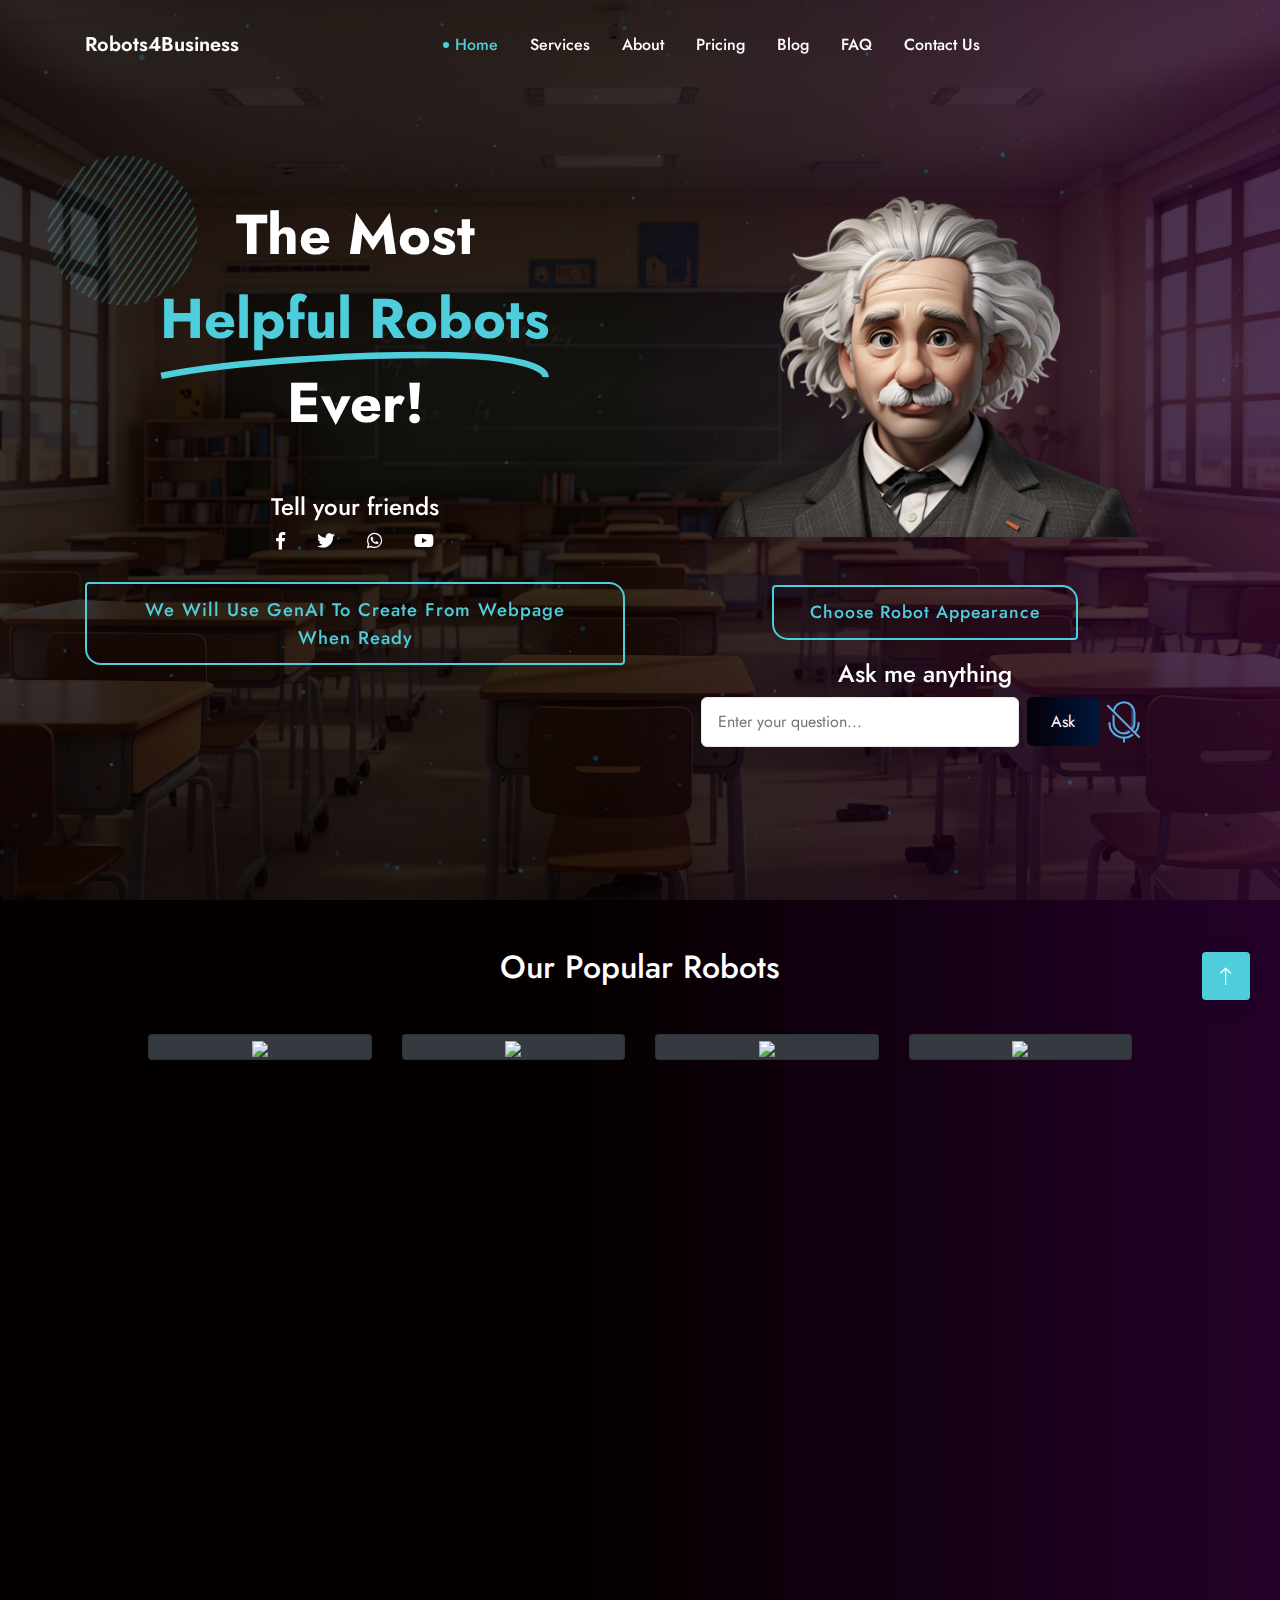
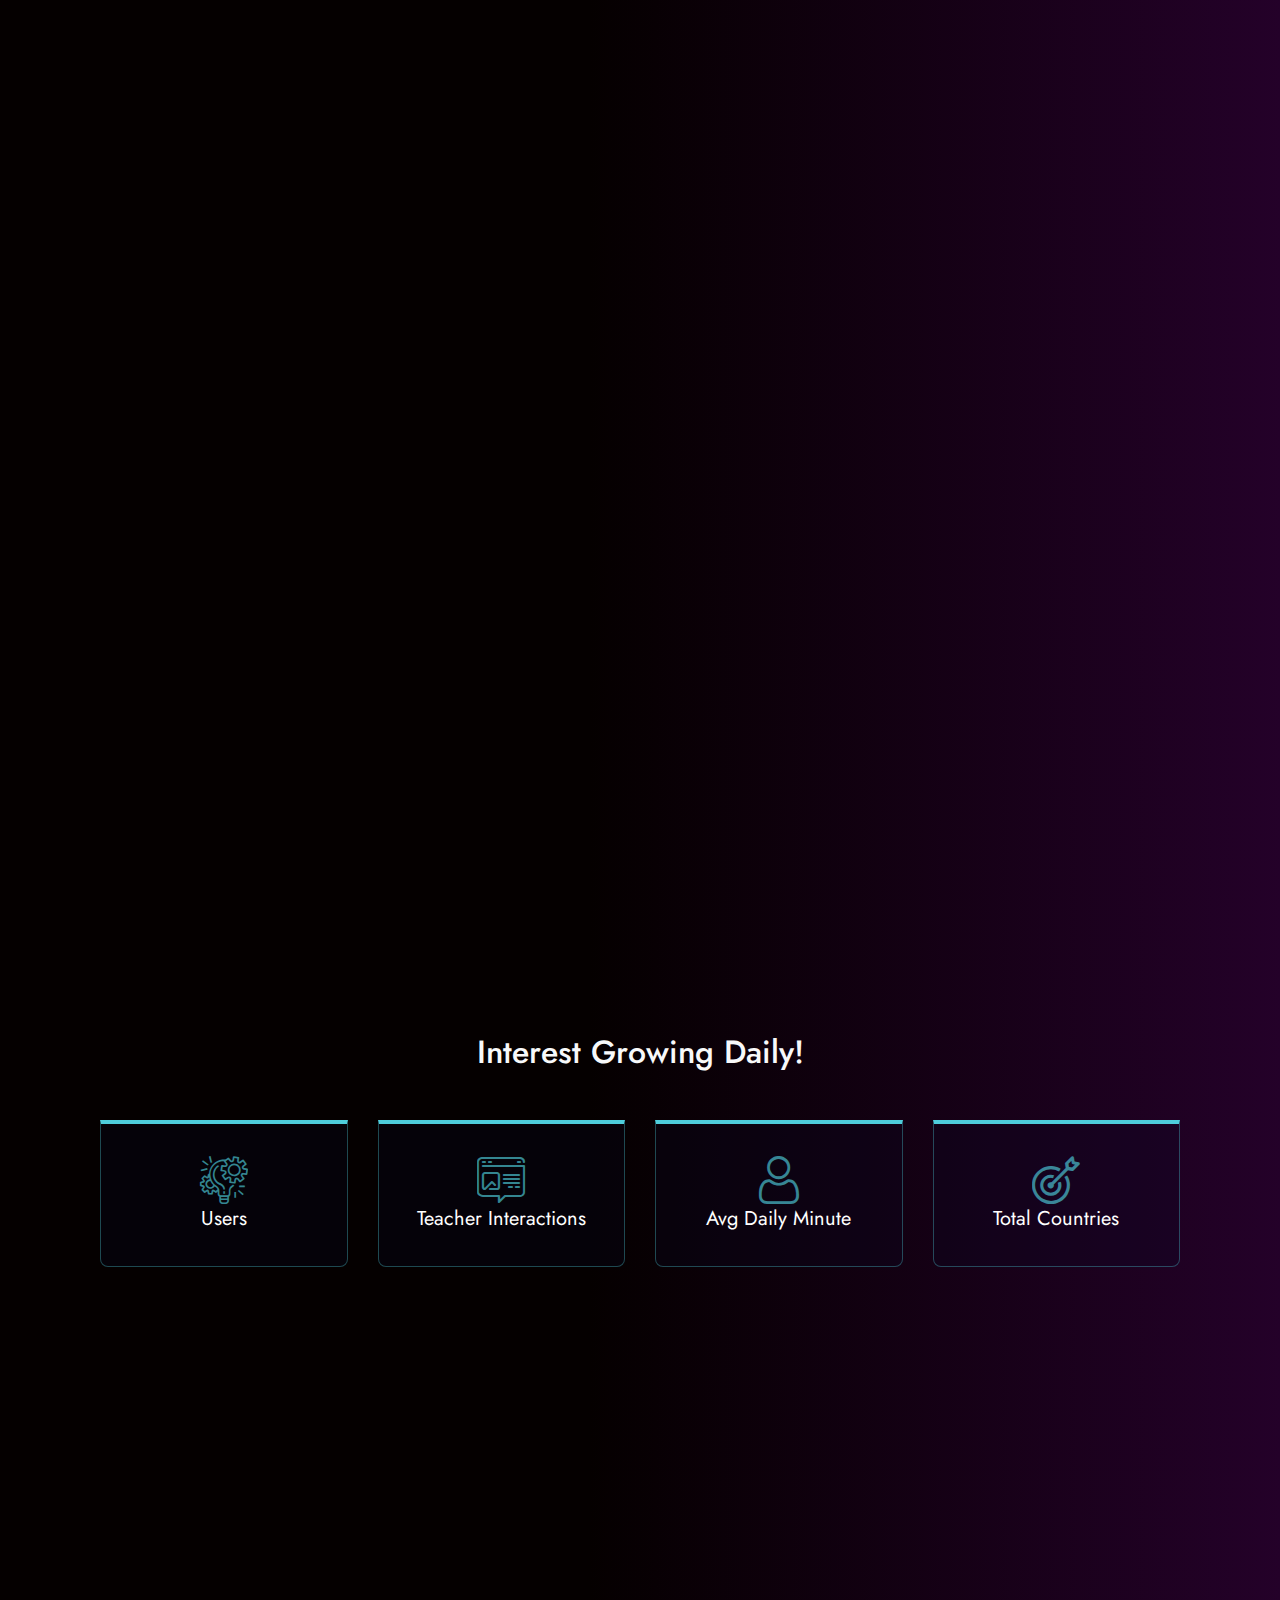
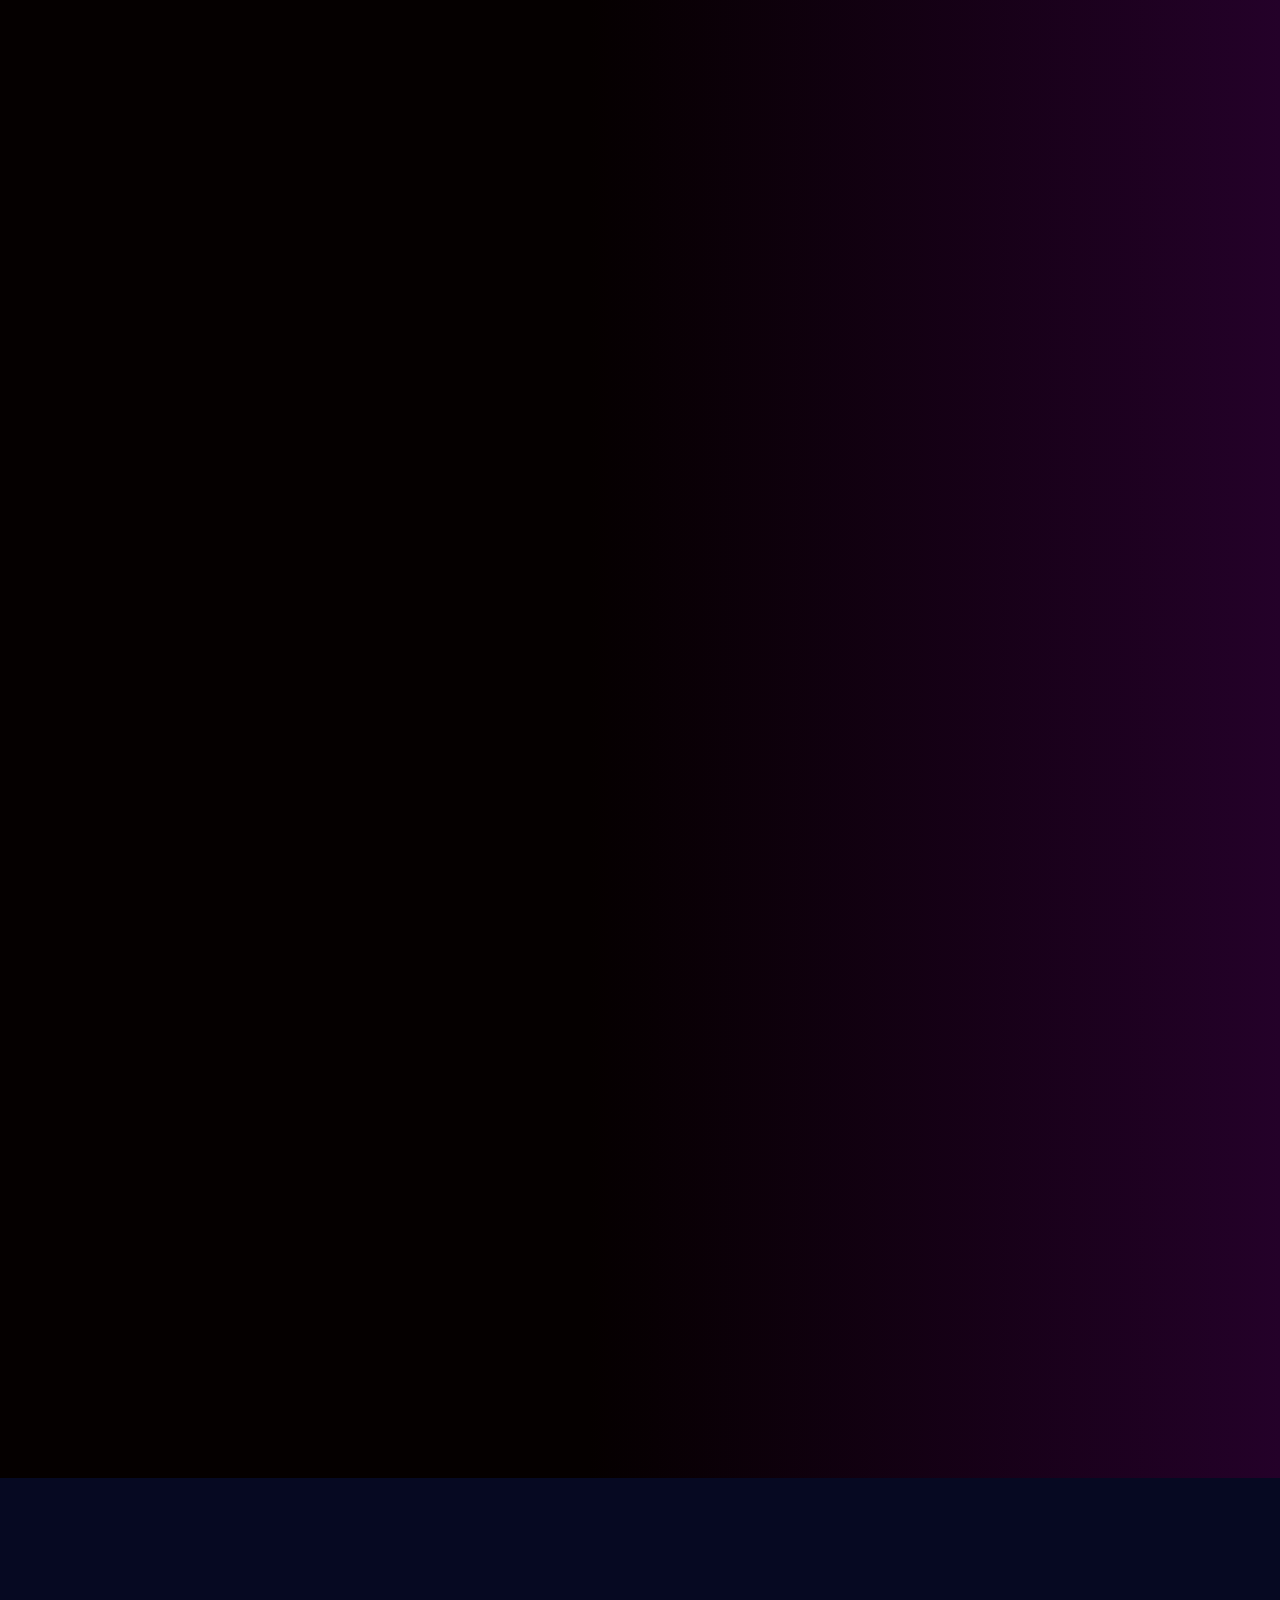
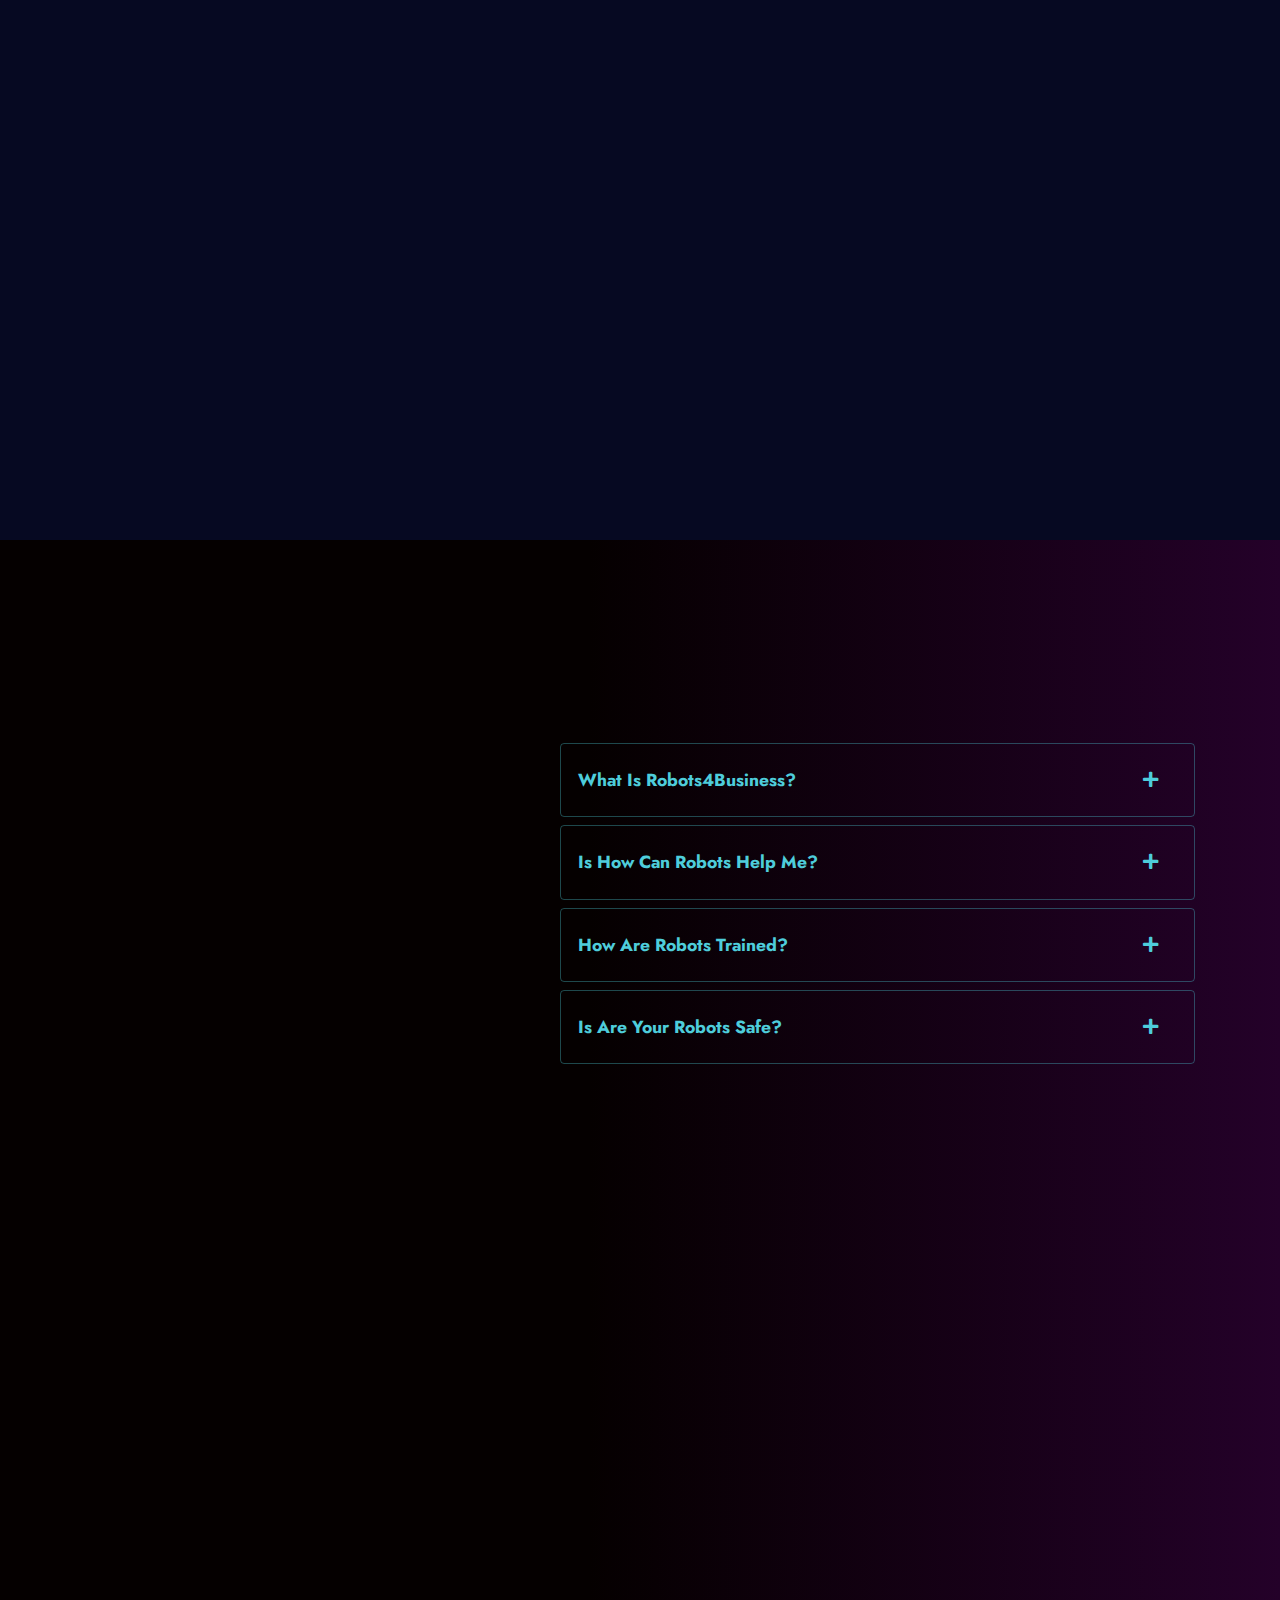
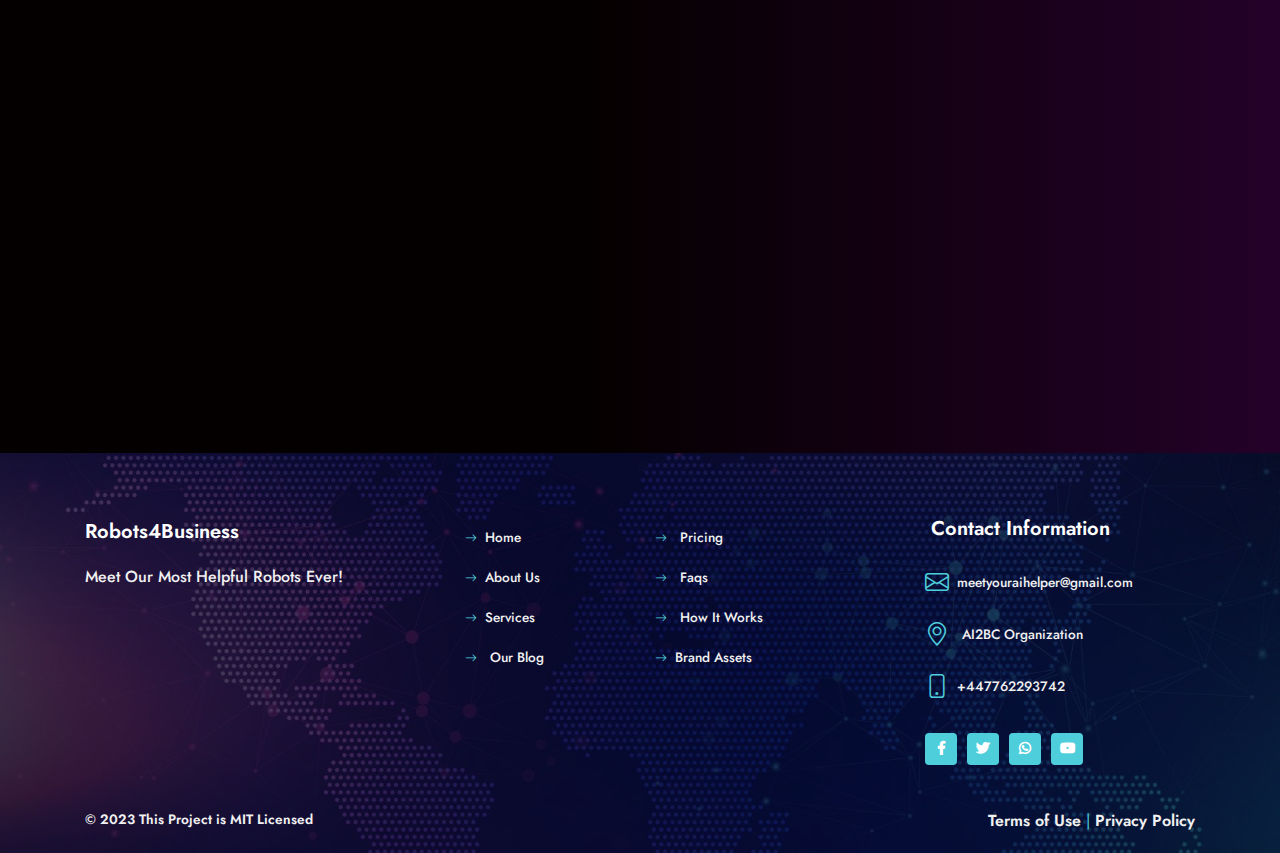
==== index.html @ a165e6a7 "init" ====
<!DOCTYPE html>
<html lang="en">
	
<head>
	<meta charset="UTF-8">
	<meta name="viewport" content="width=device-width, initial-scale=1.0">
	<title>Robots4Business</title>
	<meta name="description"
		content="Unlock the future of learning with AiProf. Elevate your educational experience and discover how AI is reshaping the way you learn and teach" />
	<meta name="keywords"
		content="Ai, free learning, Artificial Intelligence, education, Robots4Business, Meet Your AI, teaching, free lessons, math, history, sports">
	<meta http-equiv="X-UA-Compatible" content="ie=edge">

	<!-- for Facebook -->
	<meta property="og:title" content="Robots4Business" />
	<meta property="og:site_name" content="AIPROF" />
	<meta property="og:image" content="https://meetyourai.github.io/AIProf/assets/images/logo/logo.svg" />
	<meta property="og:url" content="https://meetyourai.github.io/AIProf/" />
	<meta property="og:description"
		content="Unlock the future of learning with AiProf. Elevate your educational experience and discover how AI is reshaping the way you learn and teach">


	<!-- for Twitter -->
	<meta name="twitter:card" content="summary" />
	<meta name="twitter:title" content="Robots4Business" />
	<meta name="twitter:description"
		content="Unlock the future of learning with AiProf. Elevate your educational experience and discover how AI is reshaping the way you learn and teach" />
	<meta name="twitter:image" content="https://meetyourai.github.io/AIProf/" />

	<meta http-equiv="Access-Control-Allow-Origin" content="*" />
	<!-- fav icon -->
	<link rel="icon" href="assets/images/fav-icon/logo.svg">

	<!-- bootstarp -->
	<link rel="stylesheet" href="css/vendors/bootstrap.min.css">
	<link rel="stylesheet" href="https://maxcdn.bootstrapcdn.com/bootstrap/4.5.2/css/bootstrap.min.css">


	<!-- animate.css file -->
	<link rel="stylesheet" href="css/vendors/animate.css">

	<!-- Swiper -->
	<link rel="stylesheet" href="css/vendors/swiper-bundle.min.css">

	<!-- flaticon -->
	<link rel="stylesheet" href="css/vendors/flaticon/flaticon.css">

	<!-- fontAwesome -->
	<link rel="stylesheet" href="css/vendors/all.min.css">

	<!-- bootstrap icons -->
	<link rel="stylesheet" href="css/vendors/bootstrap-icons-1.9.1/bootstrap-icons.css">

	<!-- Fancybox -->
	<link rel="stylesheet" href="css/vendors/jquery.fancybox.min.css">

	<!-- fonts site preconnect -->
	<link rel="preconnect" href="https://fonts.googleapis.com">

	<!-- fonts site preconnect -->
	<link rel="preconnect" href="https://fonts.gstatic.com" crossorigin>

	<!-- Font Family -->
	<link rel="stylesheet"
		href="https://fonts.googleapis.com/css2?family=Jost:wght@400;500;600;700;800&amp;display=swap">

	<!-- main-LTR -->
	<link rel="stylesheet" href="css/main-LTR.css">

	<!-- new-stylesheet -->
	<link rel="stylesheet" href="css/home.css">

	<!-- Microsoft ga alternative -->
	<script type="text/javascript">
		(function (c, l, a, r, i, t, y) {
			c[a] = c[a] || function () { (c[a].q = c[a].q || []).push(arguments) };
			t = l.createElement(r); t.async = 1; t.src = "https://www.clarity.ms/tag/" + i;
			y = l.getElementsByTagName(r)[0]; y.parentNode.insertBefore(t, y);
		})(window, document, "clarity", "script", "is15henpdz");
	</script>
	<script src="https://kit.fontawesome.com/a076d05399.js" crossorigin="anonymous"></script>
</head>

<body class="dark-theme  landing-page-demo">
	<!--Start Page Header-->
	<header class=" header-basic" id="page-header">
		<div class="container">
			<!--Start navbar-->
			<nav class="menu-navbar" id="main-nav">
				<div class="header-logo"><a class="logo-link" href="#page-hero" style="font-size: 20px; font-weight:600;">Robots4Business</a></div>
				<!-- <img class="logo-img light-logo" loading="lazy"	src="assets/images/logo/logo.svg" alt="logo" /> -->
				<div class="links menu-wrapper ">
					<ul class="list-js links-list">
						<li class="nav-item menu-item has-sub-menu"><a class="nav-link menu-link   active"
								href="#page-hero">home</a></li>
						<li class="nav-item menu-item"><a class="nav-link menu-link  " href="#services">services </a>
						</li>
						<li class="nav-item menu-item"><a class="nav-link menu-link  " href="#about">about </a></li>
						<li class="nav-item menu-item"><a class="nav-link menu-link  " href="#pricing">pricing </a></li>
						<li class="nav-item menu-item"><a class="nav-link menu-link  "
								href="https://meetyourai.github.io/AIProf/blog/BlogIndex">Blog </a></li>
						<li class="nav-item menu-item"><a class="nav-link menu-link  " href="#faq">FAQ </a></li>
						<li class="nav-item menu-item"><a class="nav-link menu-link  " href="#contact-us">contact us
							</a></li>
					</ul>
				</div>
				<!-- for mobile navbar menu -->
				<div class="controls-box">
					<!--Menu Toggler button-->
					<div class="control  menu-toggler"><span></span><span></span><span></span></div>
				</div>
			</nav>
		</div>
		<!--End navbar-->
	</header>
	<!--End Page Header-->
	<!-- Start  Page hero-->
	<section class="page-hero  d-flex align-items-center" id="page-hero">
		<div class="overlay-photo-image-bg" data-bg-img="assets/images/sections-bg-images/classroomScenario.jpg"
			data-bg-opacity=".2"></div>
		<div class="particles-js  dots" id="particles-js"></div>
		<div class="container">
			<div class="row">
				<div class="col-12 col-lg-6 pt-5 mt-2">
					<!--Start of .hero-text-area-->
					<div id="title" class="hero-text-area mt-2">
						<div class="row">
							<div class="col-12 text-center">
								<h1 class="hero-title">The Most<br><span class="featured-text">Helpful Robots<svg xmlns="http://www.w3.org/2000/svg" viewBox="0 0 500 150"
											preserveAspectRatio="none">
											<path
												d="M7.7,145.6C109,125,299.9,116.2,401,121.3c42.1,2.2,87.6,11.8,87.3,25.7">
											</path>
										</svg> </span>
										Ever!
										<span class="design-element rounded-shape stripes"></span>
								</h1>

								<div class="hero-social-icons mb-3 mt-2">
									<div class="sc-wrapper dir-row sc-flat text-center">
										<h4>Tell your friends</h4>
										<ul class="sc-list">
											<li class="sc-item " title="Facebook">
												<a class="sc-link" id="facebookShareLink" href="#0"
													title="social media icon">
													<i class="fab fa-facebook-f sc-icon"></i>
												</a>
											</li>
											<li class="sc-item " title="twitter">
												<a class="sc-link" id="twitterShareLink" href="#0"
													title="social media icon">
													<i class="fab fa-twitter sc-icon"></i>
												</a>
											</li>
											<li class="sc-item " title="Whatsapp">
												<a class="sc-link" id="whatsappShareLink" href="#0"
													title="social media icon">
													<i class="fab fa-whatsapp sc-icon"></i>
												</a>
											</li>
											<li class="sc-item " title="youtube">
												<a class="sc-link"
													href="https://www.youtube.com/channel/UC0eO8rFeVcQMY_RDUjzu1Gw/featured"
													title="youtube channel" target="_blank">
													<i class="fab fa-youtube sc-icon"></i>
												</a>
											</li>

										</ul>
									</div>
								</div>
                                <div class="cta-links-area d-flex justify-content-center">
                                    <a id="toggleButton1" class="btn-outline cta-link cta-link-primary" href="https://youtu.be/iBKDmGIe3ZA" target="_blank" alt="demo video about how chatbot works">
                                        we will use genAI to create from webpage when ready
                                    </a>
                                </div>
							</div>
						</div>
					</div>
				</div>
				<!--start of image-area -->
				<div class="col-12 mx-md-auto col-lg-6 text-center mt-5">
					<div class="hero-image-area mb-5 mb-lg-0">
						<div class="hero-img-wraper">
							<img class="img-fluid" style="border-radius: 18px;" src="assets/images/hero/3D_Animation_Style_Einstein_front.png"
								alt="" draggable="false" id="generatedImage">
						</div>
					</div>
					<!--Start of Image Generation-->
					<div class="container mt-5">
						<div class="text-center">
							<button onclick="toggleInput()" type="submit" class="btn-outline cta-link cta-link-primary" id="chooseTeacherBtn">Choose Robot Appearance</button>
						</div>
						<form id="imageForm">
						<div class="mt-3 text-center" id="input-container" style="display: none;">
							<div class="input-group">
								<div class="input-group-prepend">
									<span class="input-group-text">👩‍🏫</span>
								</div>
								<input type="text" class="form-control mx-2" id="inputText" placeholder="Tell Your Colleagues" style="height:55px;">
								<div class="input-group-append">
									<button id="image-submit" type="submit" class="cta-btn btn-solid" onclick="changeTeacher()">Submit</button>
								</div>
							</div>
						</div>
						</form>
						<div class="mt-3 text-center">
							<img id="avatar" src="placeholder_avatar.png" alt="Teacher Avatar" style="display: none;">
						</div>
					</div>
					<!--End of Image Generation-->

					<div id="ask-social">
						<div class="col-sm-8 mx-auto">
							<h4 class="mx-auto" style="width:max-content">
								Ask me anything
							</h4>
						</div>

						<div class="askContainer">
							<div class="askflex-container">
								<input type="text" id="question" placeholder="Enter your question..."
									aria-label="chatbot" />
								<button id="ask">
									Ask
								</button>
								<div id="mic-container">
									<img id="mic" src="assets/images/mic/mic.svg" alt="">
									<img id="muteMic" src="assets/images/mic/muteMic.svg" alt="">
								</div>
							</div>
							<div id="loading-image"></div>
							<div id="response"> </div>
							<div class="speech-control">
								<div id="speaker-container">
								</div>

								<select style="display: none;"></select>
							</div>
						</div>
					</div>
				</div>
			</div>
		</div>
	</section>
	<!--End of .hero-text-area-->
	<!-- End  Page hero-->

	<!-- Start Sponsors Section -->
	<div class="container my-5">
		<h2 class="text-center mb-5">Our Popular Robots</h2>
		<div class="row flex-wrap mx-5">
			<div class="col-md-3 justify-content-center">
				<div class="card mb-3 bg-dark">
					<div class="client-logo d-flex justify-content-center">
						<a target="_blank" href="https://click.linksynergy.com/link?id=4PJxGXS%2fRSM&offerid=189673.26539781302948337&bids=189673.26539781302948337&bids=189673.26539781302948337&type=2&murl=http%3a%2f%2fwww.alibris.com%2fsearch%2fbooks%2fisbn%2f9781302948337&" ><IMG class="img-fluid logo" src="http://www0.alibris-static.com/isbn/9781302948337.gif"></a>
					</div>
				</div>
			</div>
			<div class="col-md-3">
				<div class="card mb-3 bg-dark">
					<div class="client-logo d-flex justify-content-center">
						<a target="_blank" href="https://click.linksynergy.com/link?id=4PJxGXS%2fRSM&offerid=189673.26539780843178425&bids=189673.26539780843178425&bids=189673.26539780843178425&type=2&murl=http%3a%2f%2fwww.alibris.com%2fsearch%2fbooks%2fisbn%2f9780843178425&" ><IMG class="img-fluid logo" src="http://www0.alibris-static.com/isbn/9780843178425.gif"></a>
					</div>
				</div>
			</div>
			<div class="col-md-3">
				<div class="card mb-3 bg-dark">
					<div class="client-logo d-flex justify-content-center">
						<a target="_blank" href="https://click.linksynergy.com/link?id=4PJxGXS%2fRSM&offerid=189673.26539780547401638&bids=189673.26539780547401638&bids=189673.26539780547401638&type=2&murl=http%3a%2f%2fwww.alibris.com%2fsearch%2fbooks%2fisbn%2f9780547401638&" ><IMG class="img-fluid logo" src="http://www0.alibris-static.com/isbn/9780547401638.gif"></a>
					</div>
				</div>
			</div>
			<div class="col-md-3">
				<div class="card mb-3 bg-dark">
					<div class="client-logo d-flex justify-content-center">
						<a target="_blank" href="https://click.linksynergy.com/link?id=4PJxGXS%2fRSM&offerid=189673.26539780763688264&bids=189673.26539780763688264&bids=189673.26539780763688264&type=2&murl=http%3a%2f%2fwww.alibris.com%2fsearch%2fbooks%2fisbn%2f9780763688264&" ><IMG class="img-fluid logo" src="http://www0.alibris-static.com/isbn/9780763688264.gif"></a>
					</div>
				</div>
			</div>
		</div>
	</div>

	<!-- Start  services Section-->
	<section class="services services-boxed mega-section  text-center" id="services">
		<div class="container">
			<div class="sec-heading">
				<div class="content-area">
					<h2 class="title wow fadeInUp" data-wow-delay=".2s">Our Services</h2>
					<p class="subtitle wow fadeInUp " data-wow-delay=".4s">

					</p>
				</div>
                <div class="cta-links-area wow fadeInUp " data-wow-delay=".4s justify-content-center">
                    <a id="toggleButton2" class="btn-outline cta-link cta-link-primary" href="https://www.youtube.com/watch?v=VbZe2mliU5w" target="_blank" alt="what is Robots4Business video">
                        Demo Video <i class="bi bi-arrow-right icon "></i>
					</a>
                </div>
			</div>
			<div class="row gx-4 gy-4 services-row ">
				<div class="col-12 col-md-6  col-lg-4 mx-auto ">
					<!--Start First service box-->
					<div class="box service-box  wow fadeInUp reveal-start" data-wow-offset="0" data-wow-delay=".1s">
						<div class="service-icon"><i class="flaticon-calendar font-icon"></i></div><span
							class="service-num hollow-text">1 </span>
						<div class="service-content">
							<h3 class="service-title">All Industries</h3>
						</div>
					</div>
					<!-- End First service box   -->
				</div>
				<div class="col-12 col-md-6  col-lg-4 mx-auto ">
					<!--Start Second service box-->
					<div class="box service-box  wow fadeInUp reveal-start" data-wow-offset="0" data-wow-delay=".2s">
						<div class="service-icon"><i class="flaticon-book font-icon"></i></div><span
							class="service-num hollow-text">2 </span>
						<div class="service-content">
							<h3 class="service-title">Widest Range</h3>
						</div>
					</div>
					<!-- End Second service box-->
				</div>
				<div class="col-12 col-md-6  col-lg-4 mx-auto">
					<!--Start Third service box-->
					<div class="box service-box  wow fadeInUp reveal-start" data-wow-offset="0" data-wow-delay=".3s">
						<div class="service-icon"><i class="flaticon-nanotechnology font-icon"></i></div><span
							class="service-num hollow-text">3 </span>
						<div class="service-content">
							<h3 class="service-title">Latest Training</h3>
						</div>
					</div>
					<!-- End Third service box-->
				</div>
				<div class="col-12 col-md-6 col-lg-4 mx-auto">
					<!--Start fourth service box-->
					<div class="box service-box  wow fadeInUp reveal-start" data-wow-offset="0" data-wow-delay=".4s">
						<div class="service-icon"><i class="flaticon-clipboard font-icon"></i></div><span
							class="service-num hollow-text">4 </span>
						<div class="service-content">
							<h3 class="service-title">Install Plans</h3>
						</div>
					</div>
					<!-- End fourth service box   -->
				</div>
				<div class="col-12 col-md-6  col-lg-4 mx-auto  ">
					<!--Start 5th service box-->
					<div class="box service-box  wow fadeInUp reveal-start" data-wow-offset="0" data-wow-delay=".5s">
						<div class="service-icon"><i class="flaticon-medal font-icon"></i></div><span
							class="service-num hollow-text">5 </span>
						<div class="service-content">
							<h3 class="service-title">Leasing Plans</h3>
						</div>
					</div>
					<!-- End 5th service box-->
				</div>
				<div class="col-12 col-md-6  col-lg-4 mx-auto  ">
					<!--Start 6th service box-->
					<div class="box service-box  wow fadeInUp  reveal-start" data-wow-offset="0" data-wow-delay=".6s">
						<div class="service-icon"><i class="flaticon-growth font-icon"></i></div><span
							class="service-num hollow-text">6 </span>
						<div class="service-content">
							<h3 class="service-title">B2B and B2C</h3>
						</div>
					</div>
					<!-- End 6th service box-->
				</div>
			</div>
		</div>
	</section>
	<!-- End  services Section-->

	<!-- Start  about Section-->
	<section class="about mega-section" id="about">
		<div class="container">
			<!-- Start first about div-->
			<div class="content-block">
				<div class="row">
					<div class="col-12 col-lg-6 d-flex align-items-center order-1 order-lg-0 about-col pad-end  wow fadeInUp"
						data-wow-delay="0.6s">
						<div class="text-area">
							<div class="sec-heading light-title mb-5">
								<div class="content-area">
									<h2 class="title wow fadeInUp text-center" data-wow-delay=".4s"> <span class='featured-text'>
											About Robots4Business<svg xmlns="http://www.w3.org/2000/svg" viewBox="0 0 500 150"
												preserveAspectRatio="none">
												<path
													d="M7.7,145.6C109,125,299.9,116.2,401,121.3c42.1,2.2,87.6,11.8,87.3,25.7">
												</path>
											</svg></span></h2>
								</div>
							</div>
							<!-- <p class="about-text">
								 		
							</p> -->
							<div class="info-items-list">
								<div class="row" id="featuresAbout">
									<div class="col-9 col-xl-6">
										<div class="info-item"><i class="fas fa-universal-access info-icon"></i>
											<div class="info-content text-center">
												<h5 class="info-title">End to End Service</h5>
											</div>
										</div>
									</div>
									<div class="col-9 col-xl-6">
										<div class="info-item"><i class="fas fa-user-graduate info-icon"></i>
											<div class="info-content text-center">
												<h5 class="info-title">Expert Robot Trainers</h5>
											</div>
										</div>
									</div>
									<div class="col-9 col-xl-6">
										<div class="info-item"><i class="far fa-lightbulb info-icon"></i>
											<div class="info-content text-center">
												<h5 class="info-title">Most Helpful Robots Ever</h5>
											</div>
										</div>
									</div>
									<div class="col-9 col-xl-6">
										<div class="info-item"><i class="fas fa-users info-icon"></i>
											<div class="info-content text-center">
												<h5 class="info-title">Partners With The Best</h5>

											</div>
										</div>
									</div>
								</div>
							</div>
							<div class="cta-area"><a class=" btn-solid reveal-start" href="#contact-us">Get in touch</a>
							</div>
						</div>
					</div>
					<div class="col-12 col-lg-6 d-flex align-items-center order-0 order-lg-1 about-col  wow fadeInUp"
						data-wow-delay="0.2s">
						<div class="img-area  ">
							<div class="image"><img class="about-img img-fluid " loading="lazy"
									src="assets/images/about/Aboutus.png" style="border-radius: 8px;"
									alt="Our vision"></div>

						</div>
					</div>
				</div>
			</div>
			<!--End first about div-->
			<!-- Start of section about user growth analytics with iframe -->
    <!-- Start  stats Section-->
    <section class="stats js-stats-counter bg-transparent mega-section">
		<h2 class="text-center text-light mb-5">Interest Growing Daily!</h2>
		<div class="container">
		  <div class="stats-inner">
			<div class="row ">
			  <!--Info One-->
			  <div class="col-12 col-md-6 col-lg-3 stat-box ">
				<div class="stat-box-inner"><i class="flaticon-project-management stat-icon"></i>
				  <p class="stat-num">
					<span class="counter" data-from="5" data-to="503" data-speed="3000" data-refresh-interval="50"></span></p>
					<span class="stat-desc">Users</span>
				</div>
			  </div>
			  <!--Info Two-->
			  <div class="col-12 col-md-6 col-lg-3 stat-box ">
				<div class="stat-box-inner"><i class="flaticon-content-management stat-icon"></i>
				  	<p class="stat-num "><span class="counter" data-from="0" data-to="227" data-speed="3000" data-refresh-interval="50"></span></p>
					<span class="stat-desc">Teacher Interactions</span>
				</div>
			  </div>
			  <!-- Avg Daily Time Spent-->
			  <div class="col-12 col-md-6 col-lg-3 stat-box ">
				<div class="stat-box-inner"><i class="flaticon-user stat-icon"></i>
				  	<p class="stat-num "><span class="counter" data-from="0" data-to="6" data-speed="3000" data-refresh-interval="50"></span></p>
					<span class="stat-desc">Avg Daily Minute</span>
				</div>
			  </div>
			  <!--Info Four-->
			  <div class="col-12 col-md-6 col-lg-3 stat-box ">
				<div class="stat-box-inner"><i class="flaticon-aim stat-icon"></i>
				  <p class="stat-num "><span class="counter" data-from="0" data-to="75" data-speed="3000" data-refresh-interval="50"></span></p>
				  <span class="stat-desc">Total Countries</span>
				</div>
			  </div>
			</div>
		  </div>
		</div>
	  </section>
	  <!-- End  stats Section-->

			<!-- <div class="content-block">
				<div class="row">
					<canvas id="trafficChart">

					</canvas>
				</div>
			</div> -->


			<!-- Start WHY choose us div-->
			<div class="content-block mt-5" id="why">
				<div class="row">
					<div class="col-12 col-lg-6 d-flex align-items-center about-col  wow fadeInUp"
						data-wow-delay="0.2s">
						<div class="img-area">
							<div class="image"><img class="about-img img-fluid " loading="lazy"
									src="assets/images/about/Whystudentchoose.png" style="border-radius: 8px;"
									alt="about"></div>
						</div>
					</div>
					<div class="col-12 col-lg-6 d-flex align-items-center about-col pad-start  wow fadeInUp "
						data-wow-delay="0.6s">
						<div class="text-area ">
							<div class="sec-heading  light-title ">
								<div class="content-area">
									<h2 class=" title wow fadeInUp" data-wow-delay=".4s">
										How <span class='hollow-text'> To</span> Use <span
											class='featured-text'>Robots4Business
											<svg xmlns="http://www.w3.org/2000/svg" viewBox="0 0 500 150"
												preserveAspectRatio="none">
												<path
													d="M7.7,145.6C109,125,299.9,116.2,401,121.3c42.1,2.2,87.6,11.8,87.3,25.7">
												</path>
											</svg>
										</span>
									</h2>
								</div>
							</div>
							<div class="info-items-list">
								<div class="row">
									<div class="col-12 ">
										<div class="info-item"><span class="info-number ">01.</span>
											<div class="info-content">
												<h5 class="info-title">Ask Any Question?</h5>
											</div>
										</div>
									</div>
									<div class="col-12 ">
										<div class="info-item"><span class="info-number ">02.</span>
											<div class="info-content">
												<h5 class="info-title">Choose Suitable Robot</h5>
											</div>
										</div>
									</div>
									<div class="col-12 ">
										<div class="info-item"><span class="info-number ">03.</span>
											<div class="info-content">
												<h5 class="info-title">Book Demo Meet</h5>
											</div>
										</div>
									</div>
									<div class="col-12 ">
										<div class="info-item"><span class="info-number ">04.</span>
											<div class="info-content">
												<h5 class="info-title">Fall In Love With Your Helpful Robot!</h5>
											</div>
								</div>
							</div>
                            <div class="cta-links-area d-flex justify-content-center">
                                <a id="toggleButton3" class=" btn-outline cta-link cta-link-primary" href="https://www.youtube.com/watch?v=ZRTOWPQkT8g" 
									target="_blank" alt="video about Robots4Business pricing information">
                                    Demo Video <i class="bi bi-arrow-right icon "></i>
								</a>
                            </div>
			        </div>
					</div>
				</div>
			</div>
			<!--End first about div-->

		</div>
	</section>
	<!-- End  about Section-->


	<!-- Start  pricing Section-->
	<section class="pricing mega-section  " id="pricing">
		<div class="container">
			<div class="sec-heading  ">
				<div class="content-area">
					<h2 class=" title wow fadeInUp text-center" data-wow-delay=".2s"><span class='hollow-text'>affordable</span>
						pricing plans</h2>
				</div>
				<div class=" cta-area   wow fadeInUp" data-wow-delay=".6s"><a class="cta-btn btn-solid    "
						href="#contact-us">Get in touch<i class="bi bi-arrow-right icon "></i></a></div>
			</div>
			<div class="row">
				<!--First Plan-->
				<div class="col-12  col-md-6 col-xl-3  mx-auto price-plan ">
					<div class="plan featured   wow fadeInUp  " data-wow-delay=".1s ">
						<div class="plan-head"><i class="flaticon-nft-1 plan-icon"></i>
							<h4 class="plane-name">Free Plan</h4>
							<div class="plan-price" style="height: 90px;">
								<h3 class="price">Forever</h3>
							</div>
						</div>

						<div class="plan-details" style="margin-top: 30px;">
							<ul class="plan-list">
								<li class="plan-feat">
									<span class="feat-text">Digital Robots Help You With Any Query</span>
								</li>
							</ul>
						</div>
						<div class="plan-cta" style="margin-top: 60px;"><a class="cta-btn btn-outline " href="#ask-social">Try Now</a></div>
					</div>
				</div>
				<!--Second-plan-->
				<div class="col-12  col-md-6 col-xl-3  mx-auto price-plan ">
					<div class="plan    wow fadeInUp  " data-wow-delay=".3s ">
						<div class="plan-head"><i class="flaticon-virtual-reality plan-icon"></i>
							<h4 class="plane-name">Shared Robot</h4>
							<div class="plan-price" style="height: 90px;">
								<h3 class="price">99<sup class="currency-symbol">$</sup></h3><span
									class="per">Monthly</span>
							</div>
						</div>

						<div class="plan-details">
							<ul class="plan-list">
								<li class="plan-feat">
									<span class="feat-text">Lease Plan.</span>
								</li>
								<li class="plan-feat">
									<span class="feat-text">Install & Basic Training</span>
								</li>
								<li class="plan-feat">
									<span class="feat-text">Tech Support</span>
								</li>
							</ul>
						</div>
						<div class="container">
							<button id="paypal-button" type="button">
								<span id="paypal-button-title">
									 Buy 
								</span>
								<span id="paypal-logo">
									<i id="firstPartLogo">Pay</i><i id="secondPartLogo">Pal</i>
								</span>
							</button>
						</div>
					</div>
				</div>
				<!--Third-plan-->
				<div class="col-12  col-md-6 col-xl-3  mx-auto price-plan ">
					<div class="plan  wow fadeInUp  " data-wow-delay=".5s ">
						<div class="plan-head"><i class="flaticon-box plan-icon"></i>
							<h4 class="plane-name">My Robot</h4>

							<div class="plan-price" style="height: 90px;">
							<h3 class="price">499<sup class="currency-symbol">$</sup></h3><span
									class="per">Monthly</span>
							</div>
						</div>
								<div class="plan-details">
									<ul class="plan-list">
										<li class="plan-feat">
											<span class="feat-text">Lease Plan.</span>
										</li>
										<li class="plan-feat">
											<span class="feat-text">Install & Basic Training</span>
										</li>
										<li class="plan-feat">
											<span class="feat-text">Tech Support</span>
										</li>
									</ul>
								</div>

								<div class="container">
							<button id="paypal-button" type="button">
								<span id="paypal-button-title">
									 Buy 
								</span>
								<span id="paypal-logo">
									<i id="firstPartLogo">Pay</i><i id="secondPartLogo">Pal</i>
								</span>
							</button>
						</div>
					</div>
				</div>
	</section>
	<!-- End  pricing Section-->

	<!-- Start  testimonials Section-->
	<section class="testimonials testimonials-1-col   has-dark-bg  mega-section " id="testimonials">
		<div class="overlay-photo-image-bg parallax " data-bg-img="assets/images/sections-bg-images/1.jpg"
			data-bg-opacity=".25"> </div>
		<div class="container">
			<div class="sec-heading  centered ">
				<div class="content-area"><span class=" pre-title       wow fadeInUp "
						data-wow-delay=".2s">testimonials</span>
					<h2 class=" title    wow fadeInUp" data-wow-delay=".4s">Users <span
							class='hollow-text'>testimonials</span></h2>
				</div>
			</div>
			<div class="row d-flex align-items-center">
				<div class="col-12 col-md-10  mx-auto">
					<div class="swiper-container  wow fadeInUp  " data-wow-delay="0.2s">
						<div class="swiper-wrapper">
							<!--First Slide-->
							<div class="swiper-slide">
								<div class="testimonial-card d-flex align-items-center justify-content-center">
									<div class="testimonial-content">
										<div class="customer-img "><img class="img-fluid " loading="lazy"
												src="assets/images/testimonials/Testimonial 1.png"
												alt="First Slide "></div>
										<div class="cta-links-area d-flex justify-content-center">
                           <div id="toggleButton4"> <a class=" btn-outline cta-link cta-link-primary" href="https://www.youtube.com/watch?v=qiHlZPDVPbQ" 
							    target="_blank" alt="video about the benefits of AI in education">
                                Demo Video 
							</a>
                        </div>

										</div>
										<div class="customer-info ">
											<div class="customer-details">
												<p class="customer-name">Micheal Arif</p>
												<p class="customer-role">Student</p>
											</div>
										</div>
									</div>
								</div>
							</div>
							<!--Second Slide-->
							<div class="swiper-slide">
								<div class="testimonial-card d-flex align-items-center justify-content-center">
									<div class="testimonial-content">
										<div class="customer-img "><img class="img-fluid " loading="lazy"
												src="assets/images/testimonials/Testimonial2new.png"
												alt="First Slide "></div>
										<div class="cta-links-area d-flex justify-content-center">
                           <div id="toggleButton4"> <a class=" btn-outline cta-link cta-link-primary" href="https://www.youtube.com/watch?v=6xKQ2Yx2MTg" 
							    target="_blank" alt="video about the benefits of AI in education">
                                Demo Video 
							</a>
                        </div>
										</div>
										<div class="customer-info ">
											<div class="customer-details">
												<p class="customer-name">Henry Lawson</p>
												<p class="customer-role">Teacher</p>
											</div>
										</div>
									</div>
								</div>
							</div>
							<!--third Slide-->
							<div class="swiper-slide">
								<div class="testimonial-card d-flex align-items-center justify-content-center">
									<div class="testimonial-content">
										<div class="customer-img "><img class="img-fluid " loading="lazy"
												src="assets/images/testimonials/Testimonial 3.png"
												alt="First Slide "></div>
										<div class="cta-links-area d-flex justify-content-center">
                           <div id="toggleButton4"> <a class=" btn-outline cta-link cta-link-primary" href="https://www.youtube.com/shorts/bBKBxK3YSWA" 
							    target="_blank" alt="video about the benefits of AI in education">
                                Demo Video 
							</a>
                        </div>
										</div>
										<div class="customer-info ">
											<div class="customer-details">
												<p class="customer-name">Janet</p>
												<p class="customer-role">Student</p>
											</div>
										</div>
									</div>
								</div>
							</div>
						</div>
						<!--navigation buttons-->
						<div class="swiper-button-prev">
							<div class="left-arrow"><i class="bi bi-chevron-left icon "></i>
							</div>
						</div>
						<div class="swiper-button-next">
							<div class="right-arrow"><i class="bi bi-chevron-right icon "></i>
							</div>
						</div>
					</div>
				</div>
			</div>
		</div>
	</section>
	<!-- End  testimonials Section-->
	<!-- Start  faq Section-->
	<section class="faq mega-section" id="faq">
		<div class="shape-top-left"></div>
		<div class="shape-bottom-right"></div>
		<div class="pattern-top-end-dir"></div>
		<div class="pattern-bottom-start-dir"></div>
		<div class="container">
			<div class="row">
				<div class="col-12 col-lg-5 align-self-center">
					<div class="faq-img start-dir-img-frame wow fadeIn" data-wow-delay="0.2s"><img class="img-fluid "
							loading="lazy" src="assets/images/faq/faqpromptnew.png" style="border-radius: 8px;" alt=""></div>
				</div>
				<div class="col-12 col-lg-7 ">
					<div class="sec-heading">
						<div class="content-area">
							<h2 class="title wow fadeInUp text-center" data-wow-delay=".2s"><span class='hollow-text'>Your 
								</span> Questions </h2>
						</div>
					</div>
					<!--Start Accordion List For FAQ-->
					<div class="faq-accordion " id="accordion">
						<div class="card mb-2">
							<div class="card-header " id="heading-1">
								<h5 class="mb-0 faq-title">
									<button class="btn btn-link  faq-btn  collapsed" data-bs-toggle="collapse"
										data-bs-target="#collapse-1" aria-expanded="true"
										aria-controls="collapse-1">What Is Robots4Business?</button>
								</h5>
							</div>
							<div class="collapse " id="collapse-1" aria-labelledby="collapse-1"
								data-bs-parent="#accordion">
								<div class="card-body">
									<p class="faq-answer">We are a business focused on providing and training the most helpful robots ever. We do this via
										latest best practice training techniques combined our partnerships with the very best robot manufacturers & distributors.
									</p>
								</div>
							</div>
						</div>
						<div class="card mb-2">
							<div class="card-header " id="heading-2">
								<h5 class="mb-0 faq-title">
									<button class="btn btn-link  faq-btn  collapsed " data-bs-toggle="collapse"
										data-bs-target="#collapse-2" aria-expanded="true" aria-controls="collapse-2">Is
										How Can Robots Help Me?</button>
								</h5>
							</div>
							<div class="collapse " id="collapse-2" aria-labelledby="collapse-2"
								data-bs-parent="#accordion">
								<div class="card-body">
									<p class="faq-answer">
										In future most businesses will have as many robots as staff helping them deliver well their customers' needs.
										Currently robots are successfully used in restaurants, hotels, factories, warehouses, care homes, schools, hospitals and more.
										The new generations of robots are able to do even more tasks and speak to you like a normal person (in multiple languages!).
									</p>
								</div>
							</div>
						</div>
						<div class="card mb-2">
							<div class="card-header " id="heading-3">
								<h5 class="mb-0 faq-title">
									<button class="btn btn-link  faq-btn  collapsed " data-bs-toggle="collapse"
										data-bs-target="#collapse-3" aria-expanded="true" aria-controls="collapse-3">
										How Are Robots Trained?</button>
								</h5>
							</div>
							<div class="collapse " id="collapse-3" aria-labelledby="collapse-3"
								data-bs-parent="#accordion">
								<div class="card-body">
									<p class="faq-answer">
										We used latest best practice to ensure robots are basically trained as safely, quickly and effectively. On top of that
										you can add specific training modules needed for your business and customers.
									</p>
								</div>
							</div>
						</div>
						<div class="card mb-2">
							<div class="card-header " id="heading-4">
								<h5 class="mb-0 faq-title">
									<button class="btn btn-link  faq-btn  collapsed " data-bs-toggle="collapse"
										data-bs-target="#collapse-4" aria-expanded="true" aria-controls="collapse-4">Is
										Are Your Robots Safe?</button>
								</h5>
							</div>
							<div class="collapse " id="collapse-4" aria-labelledby="collapse-4"
								data-bs-parent="#accordion">
								<div class="card-body">
									<p class="faq-answer">Robots are just as safe as all the other low speed machines (and animals!) we interact with daily. Robots are trained to put
										safety 1st at all times.
							                    </p>
								</div>
							</div>
						</div>
						
					</div>
				</div>
			</div>
		</div>
	</section>
	<!-- End  faq Section-->

	<!-- Start Form Section-->
	<section class="contact-us pb-0" id="contact-us">
		<div class="container">
			<h2 class="text-center title wow fadeInUp" data-wow-delay=".2s"> <a href="#contact-us">Contact Us</a></h2>
			<section class="locations-section  mega-section d-flex justify-content-center">
				<div class=" contact-info-panel justify-content-center">
					<div class="info-section ">
						<div class="row">
							<div class="col-12">
								<div class="info-panel wow fadeInUp" data-wow-delay=".4s ">
									<h4 class="location-title">Talk to our Support Team:</h4>
									<div class="line-on-side"> </div>
									<div class="location-card  "><i class="flaticon-email icon"></i>
										<div class="card-content">
											<h6 class="content-title">email:</h6><a class="email link"
												href="mailto:meetyouraihelper@gmail.com">meetyouraihelper@gmail.com</a>
										</div>
									</div>
									<div class="location-card"><i class="flaticon-Social Icons"></i>
										<div class="card-content">
											<h6 class="content-title">Support:</h6><a class="sc-link"
												href="https://www.facebook.com/AIPROF2BC?mibextid=ZbWKwL"
												title="social media icon" target="_blank">
												<i class="fab fa-facebook-f sc-icon"></i>
											</a>
										</div> 
									</div>
									<div class="location-card"><i class="flaticon-Social Icons"></i>
										<div class="card-content">
											<h6 class="content-title">Media:</h6><a class="sc-link"
												href="https://twitter.com/ai_profedu"
												title="social media icon" target="_blank">
												<i class="fab fa-twitter sc-icon"></i>
											</a>
								</div>
							</div>
						        <div class="location-card"><i class="flaticon-Social Icons"></i>
										<div class="card-content">
											<h6 class="content-title">Demos:</h6><a class="sc-link"
								                                href="https://www.youtube.com/channel/UC0eO8rFeVcQMY_RDUjzu1Gw/featured"
												title="youtube channel" target="_blank">
												<i class="fab fa-youtube sc-icon"></i>
											</a>
						</div>
					</div>   
					<div class="location-card"><i class="flaticon-Social Icons"></i>
										<div class="card-content">
											<h6 class="content-title">Customers:</h6><a class="sc-link"
												href="https://wa.me/message/JNKBLQKB7HBCP1" 
												title="social media icon" target="_blank">
												<i class="fab fa-whatsapp sc-icon"></i>
											</a>
				             </div>
			               </div>        
			               <div class="location-card"><i class="flaticon-Social Icons"></i>
										<div class="card-content">
											<h6 class="content-title">Partners:</h6><a class="sc-link"
												href="https://www.linkedin.com/psettings/group/9509808" 
												title="social media icon" target="_blank">
												<i class="fab fa-linkedin sc-icon"></i>
											</a>
					
			                    </div>
		                        </div>                      
					<div class="location-card"><i class="flaticon-Social Icons"></i>
										<div class="card-content">
											<h6 class="content-title">Influencers:</h6><a class="sc-link"
												href="https://instagram.com/aiprof2023?igshid=MzNlNGNkZWQ4Mg==" 
												title="social media icon" target="_blank">
												<i class="fab fa-instagram sc-icon"></i>
											</a>
					      </div>
		                        </div> 
			</section>
		</div>
	</section>
	<!-- End  blog Section-->
	<!-- Start  page-footer Section-->
	<footer class="page-footer dark-color-footer" id="page-footer">

		<div class="overlay-photo-image-bg" data-bg-img="assets/images/sections-bg-images/footer-bg-1.jpg"
			data-bg-opacity=".25"></div>
		<div class="container">
			<div class="row footer-cols">
				<div class="col-12 col-md-8 col-lg-4  footer-col">
					<p style="font-size: 20px; font-weight:600;">Robots4Business</p>
					<div class="footer-col-content-wrapper">
						<p class="footer-text-about-us">
							Meet Our Most Helpful Robots Ever!
						</p>
					</div>
				</div>
				<div class="col-6 col-lg-2  footer-col mt-2 text-center">
					<div class="footer-col-content-wrapper">
						<ul class="footer-menu ">
							<li class="footer-menu-item"><i class="bi bi-arrow-right icon "></i><a
									class="footer-menu-link" href="#page-hero" alt="Starting page">Home</a>
							</li>
							<li class="footer-menu-item"><i class="bi bi-arrow-right icon "></i><a
									class="footer-menu-link" href="#about" alt="about Robots4Business Section">About Us</a>
							</li>
							<li class="footer-menu-item"><i class="bi bi-arrow-right icon "></i><a
									class="footer-menu-link" href="#services" alt="services provided by Robots4Business">Services</a>
							</li>
							<li class="footer-menu-item"><i class="bi bi-arrow-right icon "></i>
								<a class="footer-menu-link" href="https://meetyourai.github.io/AIProf/blog/BlogIndex"
									alt="Robots4Business Blog page" target="_blank">Our Blog</a>
							</li>
						</ul>
					</div>
				</div>
				<div class="col-6 col-lg-2 footer-col mt-2 text-center">
					<div class="footer-col-content-wrapper">
						<ul class="footer-menu">
							<li class="footer-menu-item"><i class="bi bi-arrow-right icon "></i>
								<a class="footer-menu-link" href="#pricing" alt="Robots4Business pricing section">Pricing</a>
							</li>
							<li class="footer-menu-item"><i class="bi bi-arrow-right icon "></i>
								<a class="footer-menu-link" href="#faq" alt="section about frequently asked Questions">Faqs</a>
							</li>
							<li class="footer-menu-item"><i class="bi bi-arrow-right icon "></i>
								<a class="footer-menu-link" href="#why" alt="section why choose Robots4Business">How it works</a>
							</li>
							<li class="footer-menu-item"><i class="bi bi-arrow-right icon "></i><a
								class="footer-menu-link"
								href="https://github.com/MeetYourAI/AIProf/tree/dev/assets"
								alt="Robots4Business brand assets" target="_blank">Brand Assets</a>
						</li>
						</ul>
					</div>
				</div>
				<div class="col-12 col-lg-4 footer-col text-center">
					<h2 class=" footer-col-title">contact information</h2>
					<div class="footer-col-content-wrapper">
						<div class="contact-info-card"><i class="bi bi-envelope icon"></i><a
								class="text-lowercase  info"
								href="mailto:meetyouraihelper@gmail.com">meetyouraihelper@gmail.com</a>
						</div>
						<div class="contact-info-card"><i class="bi bi-geo-alt icon"></i>
							<span class="info">AI2BC Organization</span>
						</div>
						<div class="contact-info-card"><i class="bi bi-phone icon"></i><a class="info"
								href="tel:+20123456789">+447762293742</a></div>
						<div class="contact-info-card">
							<div class="social-icons">
								<div class="sc-wrapper dir-row sc-size-32">
									<ul class="sc-list">
										<li class="sc-item " title="Facebook">
											<a class="sc-link"
												href=" https://www.facebook.com/AIPROF2BC?mibextid=ZbWKwL"
												title="social media icon" target="_blank">
												<i class="fab fa-facebook-f sc-icon"></i>
											</a>
										</li>
										<li class="sc-item " title="twitter">
											<a class="sc-link" href=" https://twitter.com/ai_profedu"
												title="social media icon" target="_blank">
												<i class="fab fa-twitter sc-icon"></i>
											</a>
										</li>
										<li class="sc-item " title="Whatsapp">
											<a class="sc-link" href=" https://wa.me/message/JNKBLQKB7HBCP1" 
												title="Social Media icon" target="_blank">
												<i class="fab fa-whatsapp sc-icon"></i>
											</a>
										</li>
										<li class="sc-item " title="youtube">
											<a class="sc-link"
												href="https://www.youtube.com/channel/UC0eO8rFeVcQMY_RDUjzu1Gw/featured"
												title="youtube channel" target="_blank">
												<i class="fab fa-youtube sc-icon"></i>
											</a>
										</li>
									</ul>
								</div>
							</div>
						</div>
					</div>
				</div>
			</div>
		</div>
		<div class="copyrights ">
			<div class="container">
				<div class="row">
					<div class="col-12 col-md-6 d-flex justify-content-start mb-3">
						<p class="credits">
							&copy; 2023
							This Project is 
							<a class="LICENSE-link" href="LICENSE.html">MIT Licensed </a>
						</p>
					</div>
					<div class="col-12 col-md-6 d-flex justify-content-end">
						<div class="terms-links"><a href="rules.html">Terms of Use </a>
							| <a href="privacy-policy.html">Privacy Policy</a>
						</div>
					</div>
				</div>
			</div>
		</div>
	</footer>
	<!-- End  page-footer Section-->

	<!-- Start back-to-top Component-->
	<div class="back-to-top" id="back-to-top"><i class="bi bi-arrow-up icon "></i>
	</div>
	<!-- End back-to-top Component-->
	<!--     JQuery     -->
	<script src="js/vendors/jquery-3.6.1.min.js"></script>
	<!--     appear     -->
	<script src="js/vendors/appear.min.js"></script>
	<!--     bootstrap     -->
	<script src="js/vendors/bootstrap.bundle.min.js"></script>
	<!--     countTo     -->
	<script src="js/vendors/jquery.countTo.js"></script>
	<!--     wow     -->
	<script src="js/vendors/wow.min.js"></script>
	<!--     swiper     -->
	<script src="js/vendors/swiper-bundle.min.js"></script>
	<!--     particles     -->
	<script src="js/vendors/particles.min.js"></script>
	<!--     Vanilla-tilt     -->
	<script src="js/vendors/vanilla-tilt.min.js"></script>
	<!--     isotope     -->
	<script src="js/vendors/isotope-min.js"></script>
	<!--     fancybox     -->
	<script src="js/vendors/jquery.fancybox.min.js"></script>
	<!--     main     -->
	<script src="js/main.js"></script>
	<!-- for js testing codes -->
	<script src="https://cdn.jsdelivr.net/npm/chart.js"></script>
	<!-- add chart js -->
	<script src="app.js"></script>
	<!--for chatbot -->
	<script src="https://cdn.jsdelivr.net/npm/axios/dist/axios.min.js"></script>
	<script src="js/askMe.js"></script>
	<!-- For img gen -->
	<script src="js/Teacher.js"></script>
	<script src="js/GenImage.js"></script>
	<script src="sendText.js"></script>

</body>

</html>
---- css/vendors/flaticon/flaticon.css ----
@font-face {
  font-family: "flaticon";
  src: url("./flaticon.ttf?4f7700d6618cd0ef11fa9dc7cf3a6fc7") format("truetype"),
    url("./flaticon.woff?4f7700d6618cd0ef11fa9dc7cf3a6fc7") format("woff"),
    url("./flaticon.woff2?4f7700d6618cd0ef11fa9dc7cf3a6fc7") format("woff2"),
    url("./flaticon.eot?4f7700d6618cd0ef11fa9dc7cf3a6fc7#iefix")
      format("embedded-opentype"),
    url("./flaticon.svg?4f7700d6618cd0ef11fa9dc7cf3a6fc7#flaticon")
      format("svg");
}

i[class^="flaticon-"]:before,
i[class*=" flaticon-"]:before {
  font-family: flaticon !important;
  font-style: normal;
  font-weight: normal !important;
  font-variant: normal;
  text-transform: none;
  line-height: 1;
  -webkit-font-smoothing: antialiased;
  -moz-osx-font-smoothing: grayscale;
}

.flaticon-facebook:before {
  content: "\f101";
}
.flaticon-facebook-app-symbol:before {
  content: "\f102";
}
.flaticon-twitter:before {
  content: "\f103";
}
.flaticon-twitter-1:before {
  content: "\f104";
}
.flaticon-instagram:before {
  content: "\f105";
}
.flaticon-instagram-1:before {
  content: "\f106";
}
.flaticon-reddit:before {
  content: "\f107";
}
.flaticon-reddit-logo:before {
  content: "\f108";
}
.flaticon-discord:before {
  content: "\f109";
}
.flaticon-discord-1:before {
  content: "\f10a";
}
.flaticon-telegram:before {
  content: "\f10b";
}
.flaticon-telegram-1:before {
  content: "\f10c";
}
.flaticon-tik-tok:before {
  content: "\f10d";
}
.flaticon-tiktok:before {
  content: "\f10e";
}
.flaticon-youtube:before {
  content: "\f10f";
}
.flaticon-youtube-1:before {
  content: "\f110";
}
.flaticon-wechat:before {
  content: "\f111";
}
.flaticon-wechat-1:before {
  content: "\f112";
}
.flaticon-whatsapp:before {
  content: "\f113";
}
.flaticon-whatsapp-1:before {
  content: "\f114";
}
.flaticon-tumblr:before {
  content: "\f115";
}
.flaticon-tumblr-1:before {
  content: "\f116";
}
.flaticon-linkedin-logo:before {
  content: "\f117";
}
.flaticon-linkedin:before {
  content: "\f118";
}
.flaticon-snapchat:before {
  content: "\f119";
}
.flaticon-snapchat-1:before {
  content: "\f11a";
}
.flaticon-pinterest:before {
  content: "\f11b";
}
.flaticon-pinterest-1:before {
  content: "\f11c";
}
.flaticon-meetup:before {
  content: "\f11d";
}
.flaticon-meetup-1:before {
  content: "\f11e";
}
.flaticon-medium-1:before {
  content: "\f11f";
}
.flaticon-twitch:before {
  content: "\f120";
}
.flaticon-twitch-1:before {
  content: "\f121";
}
.flaticon-quora:before {
  content: "\f122";
}
.flaticon-quora-1:before {
  content: "\f123";
}
.flaticon-vimeo:before {
  content: "\f124";
}
.flaticon-vimeo-1:before {
  content: "\f125";
}
.flaticon-zoom:before {
  content: "\f126";
}
.flaticon-down-arrow:before {
  content: "\f127";
}
.flaticon-upload:before {
  content: "\f128";
}
.flaticon-arrow-up:before {
  content: "\f129";
}
.flaticon-down-arrow-1:before {
  content: "\f12a";
}
.flaticon-next:before {
  content: "\f12b";
}
.flaticon-right-arrow-1:before {
  content: "\f12c";
}
.flaticon-left-arrow:before {
  content: "\f12d";
}
.flaticon-left-arrow-1:before {
  content: "\f12e";
}
.flaticon-left-chevron:before {
  content: "\f12f";
}
.flaticon-transfer:before {
  content: "\f130";
}
.flaticon-night-mode:before {
  content: "\f131";
}
.flaticon-brightness:before {
  content: "\f132";
}
.flaticon-search-interface-symbol:before {
  content: "\f133";
}
.flaticon-search:before {
  content: "\f134";
}
.flaticon-up-arrow:before {
  content: "\f135";
}
.flaticon-up-right-arrow:before {
  content: "\f136";
}
.flaticon-check:before {
  content: "\f137";
}
.flaticon-like:before {
  content: "\f138";
}
.flaticon-dislike:before {
  content: "\f139";
}
.flaticon-checked:before {
  content: "\f13a";
}
.flaticon-trend:before {
  content: "\f13b";
}
.flaticon-down-arrow-2:before {
  content: "\f13c";
}
.flaticon-wallet:before {
  content: "\f13d";
}
.flaticon-rubik:before {
  content: "\f13e";
}
.flaticon-image-gallery:before {
  content: "\f13f";
}
.flaticon-list:before {
  content: "\f140";
}
.flaticon-up-down:before {
  content: "\f141";
}
.flaticon-blockchain:before {
  content: "\f142";
}
.flaticon-grid:before {
  content: "\f143";
}
.flaticon-power:before {
  content: "\f144";
}
.flaticon-game-console:before {
  content: "\f145";
}
.flaticon-trading-card:before {
  content: "\f146";
}
.flaticon-musical-note:before {
  content: "\f147";
}
.flaticon-domain:before {
  content: "\f148";
}
.flaticon-laughing:before {
  content: "\f149";
}
.flaticon-update:before {
  content: "\f14a";
}
.flaticon-heart:before {
  content: "\f14b";
}
.flaticon-heart-1:before {
  content: "\f14c";
}
.flaticon-paint-palette:before {
  content: "\f14d";
}
.flaticon-photo-camera-vintage:before {
  content: "\f14e";
}
.flaticon-hot-sale:before {
  content: "\f14f";
}
.flaticon-price-tag:before {
  content: "\f150";
}
.flaticon-price-tag-1:before {
  content: "\f151";
}
.flaticon-auction:before {
  content: "\f152";
}
.flaticon-shopping-bag:before {
  content: "\f153";
}
.flaticon-shopping-cart:before {
  content: "\f154";
}
.flaticon-sports:before {
  content: "\f155";
}
.flaticon-video:before {
  content: "\f156";
}
.flaticon-online:before {
  content: "\f157";
}
.flaticon-play-button-arrowhead:before {
  content: "\f158";
}
.flaticon-play:before {
  content: "\f159";
}
.flaticon-copy:before {
  content: "\f15a";
}
.flaticon-3d-modeling:before {
  content: "\f15b";
}
.flaticon-illustration:before {
  content: "\f15c";
}
.flaticon-rabbit:before {
  content: "\f15d";
}
.flaticon-animation:before {
  content: "\f15e";
}
.flaticon-dna:before {
  content: "\f15f";
}
.flaticon-web-domain:before {
  content: "\f160";
}
.flaticon-virtual-reality:before {
  content: "\f161";
}
.flaticon-nft:before {
  content: "\f162";
}
.flaticon-nft-1:before {
  content: "\f163";
}
.flaticon-connection:before {
  content: "\f164";
}
.flaticon-game:before {
  content: "\f165";
}
.flaticon-nft-2:before {
  content: "\f166";
}
.flaticon-coin:before {
  content: "\f167";
}
.flaticon-medal:before {
  content: "\f168";
}
.flaticon-unlock:before {
  content: "\f169";
}
.flaticon-lock:before {
  content: "\f16a";
}
.flaticon-phone-call:before {
  content: "\f16b";
}
.flaticon-home:before {
  content: "\f16c";
}
.flaticon-placeholder:before {
  content: "\f16d";
}
.flaticon-save-instagram:before {
  content: "\f16e";
}
.flaticon-target:before {
  content: "\f16f";
}
.flaticon-right-drawn-arrow:before {
  content: "\f170";
}
.flaticon-box:before {
  content: "\f171";
}
.flaticon-portfolio:before {
  content: "\f172";
}
.flaticon-coffee-cup:before {
  content: "\f173";
}
.flaticon-confetti:before {
  content: "\f174";
}
.flaticon-growth:before {
  content: "\f175";
}
.flaticon-bin:before {
  content: "\f176";
}
.flaticon-handshake:before {
  content: "\f177";
}
.flaticon-comment:before {
  content: "\f178";
}
.flaticon-book:before {
  content: "\f179";
}
.flaticon-lightbulb:before {
  content: "\f17a";
}
.flaticon-salary:before {
  content: "\f17b";
}
.flaticon-graduated:before {
  content: "\f17c";
}
.flaticon-brain:before {
  content: "\f17d";
}
.flaticon-bell:before {
  content: "\f17e";
}
.flaticon-giftbox:before {
  content: "\f17f";
}
.flaticon-visibility:before {
  content: "\f180";
}
.flaticon-visibility-1:before {
  content: "\f181";
}
.flaticon-plus:before {
  content: "\f182";
}
.flaticon-minus:before {
  content: "\f183";
}
.flaticon-cancel:before {
  content: "\f184";
}
.flaticon-envelope:before {
  content: "\f185";
}
.flaticon-recycle:before {
  content: "\f186";
}
.flaticon-mic:before {
  content: "\f187";
}
.flaticon-fire:before {
  content: "\f188";
}
.flaticon-map:before {
  content: "\f189";
}
.flaticon-dots-menu:before {
  content: "\f18a";
}
.flaticon-calendar:before {
  content: "\f18b";
}
.flaticon-calendar-1:before {
  content: "\f18c";
}
.flaticon-database:before {
  content: "\f18d";
}
.flaticon-volume:before {
  content: "\f18e";
}
.flaticon-technical-support:before {
  content: "\f18f";
}
.flaticon-eye-scanner:before {
  content: "\f190";
}
.flaticon-promotions:before {
  content: "\f191";
}
.flaticon-key:before {
  content: "\f192";
}
.flaticon-filter:before {
  content: "\f193";
}
.flaticon-integration:before {
  content: "\f194";
}
.flaticon-attraction:before {
  content: "\f195";
}
.flaticon-musical-notes:before {
  content: "\f196";
}
.flaticon-travel:before {
  content: "\f197";
}
.flaticon-nanotechnology:before {
  content: "\f198";
}
.flaticon-artificial-intelligence:before {
  content: "\f199";
}
.flaticon-arrows:before {
  content: "\f19a";
}
.flaticon-pencil:before {
  content: "\f19b";
}
.flaticon-cancer:before {
  content: "\f19c";
}
.flaticon-price-sticker:before {
  content: "\f19d";
}
.flaticon-down-arrow-3:before {
  content: "\f19e";
}
.flaticon-book-1:before {
  content: "\f19f";
}
.flaticon-intestine:before {
  content: "\f1a0";
}
.flaticon-left-arrow-2:before {
  content: "\f1a1";
}
.flaticon-right-arrow-2:before {
  content: "\f1a2";
}
.flaticon-down-arrow-4:before {
  content: "\f1a3";
}
.flaticon-twitter-2:before {
  content: "\f1a4";
}
.flaticon-collection:before {
  content: "\f1a5";
}
.flaticon-shape-creator:before {
  content: "\f1a6";
}
.flaticon-arrow-down-sign-to-navigate:before {
  content: "\f1a7";
}
.flaticon-cube-without-cover-square:before {
  content: "\f1a8";
}
.flaticon-file:before {
  content: "\f1a9";
}
.flaticon-basic-tick:before {
  content: "\f1aa";
}
.flaticon-security:before {
  content: "\f1ab";
}
.flaticon-strategy:before {
  content: "\f1ac";
}
.flaticon-right-arrow-3:before {
  content: "\f1ad";
}
.flaticon-search-1:before {
  content: "\f1ae";
}
.flaticon-server:before {
  content: "\f1af";
}
.flaticon-left-arrow-3:before {
  content: "\f1b0";
}
.flaticon-happy:before {
  content: "\f1b1";
}
.flaticon-phone-call-1:before {
  content: "\f1b2";
}
.flaticon-air-bnb:before {
  content: "\f1b3";
}
.flaticon-vector:before {
  content: "\f1b4";
}
.flaticon-add:before {
  content: "\f1b5";
}
.flaticon-app-store:before {
  content: "\f1b6";
}
.flaticon-clipboard:before {
  content: "\f1b7";
}
.flaticon-analysis:before {
  content: "\f1b8";
}
.flaticon-content-management:before {
  content: "\f1b9";
}
.flaticon-idea:before {
  content: "\f1ba";
}
.flaticon-user:before {
  content: "\f1bb";
}
.flaticon-project-management:before {
  content: "\f1bc";
}
.flaticon-rocket:before {
  content: "\f1bd";
}
.flaticon-graphic-design:before {
  content: "\f1be";
}
.flaticon-comment-1:before {
  content: "\f1bf";
}
.flaticon-layers:before {
  content: "\f1c0";
}
.flaticon-user-1:before {
  content: "\f1c1";
}
.flaticon-cogwheel:before {
  content: "\f1c2";
}
.flaticon-star:before {
  content: "\f1c3";
}
.flaticon-star-1:before {
  content: "\f1c4";
}
.flaticon-paper-plane:before {
  content: "\f1c5";
}
.flaticon-folder:before {
  content: "\f1c6";
}
.flaticon-design:before {
  content: "\f1c7";
}
.flaticon-project:before {
  content: "\f1c8";
}
.flaticon-facebook-1:before {
  content: "\f1c9";
}
.flaticon-google-plus:before {
  content: "\f1ca";
}
.flaticon-linkedin-1:before {
  content: "\f1cb";
}
.flaticon-twitter-3:before {
  content: "\f1cc";
}
.flaticon-world:before {
  content: "\f1cd";
}
.flaticon-calendar-2:before {
  content: "\f1ce";
}
.flaticon-web-development:before {
  content: "\f1cf";
}
.flaticon-review:before {
  content: "\f1d0";
}
.flaticon-editing:before {
  content: "\f1d1";
}
.flaticon-downloading:before {
  content: "\f1d2";
}
.flaticon-money-management:before {
  content: "\f1d3";
}
.flaticon-responsive:before {
  content: "\f1d4";
}
.flaticon-technical-support-1:before {
  content: "\f1d5";
}
.flaticon-focus:before {
  content: "\f1d6";
}
.flaticon-strategy-1:before {
  content: "\f1d7";
}
.flaticon-cubes:before {
  content: "\f1d8";
}
.flaticon-calendar-3:before {
  content: "\f1d9";
}
.flaticon-expand:before {
  content: "\f1da";
}
.flaticon-data-management:before {
  content: "\f1db";
}
.flaticon-close:before {
  content: "\f1dc";
}
.flaticon-down-arrow-5:before {
  content: "\f1dd";
}
.flaticon-check-1:before {
  content: "\f1de";
}
.flaticon-aim:before {
  content: "\f1df";
}
.flaticon-megaphone:before {
  content: "\f1e0";
}
.flaticon-profile:before {
  content: "\f1e1";
}
.flaticon-fast-delivery:before {
  content: "\f1e2";
}
.flaticon-basic-shapes:before {
  content: "\f1e3";
}
.flaticon-copy-1:before {
  content: "\f1e4";
}
.flaticon-guru:before {
  content: "\f1e5";
}
.flaticon-quote:before {
  content: "\f1e6";
}
.flaticon-email:before {
  content: "\f1e7";
}
.flaticon-map-1:before {
  content: "\f1e8";
}
.flaticon-phone-call-2:before {
  content: "\f1e9";
}
.flaticon-account-manager:before {
  content: "\f1ea";
}
.flaticon-saas:before {
  content: "\f1eb";
}
.flaticon-return:before {
  content: "\f1ec";
}
.flaticon-stellar-coin:before {
  content: "\f1ed";
}
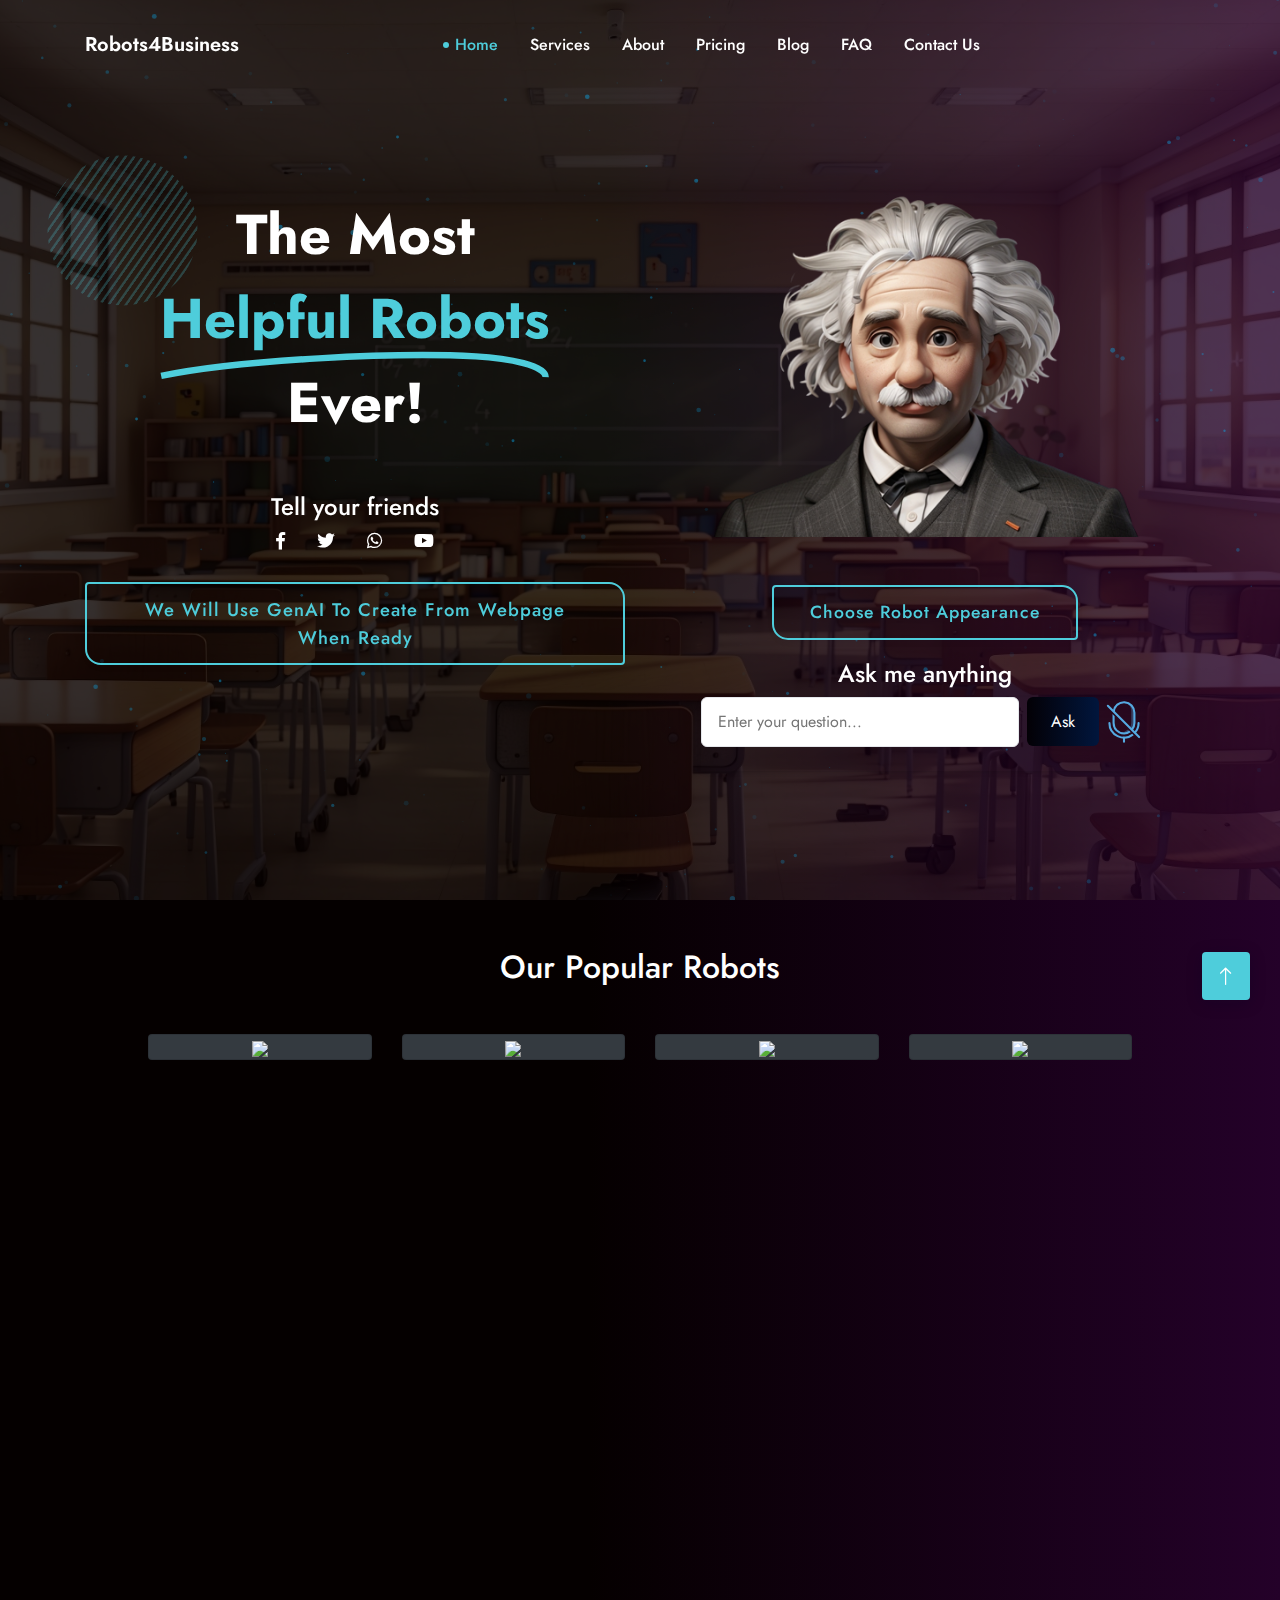
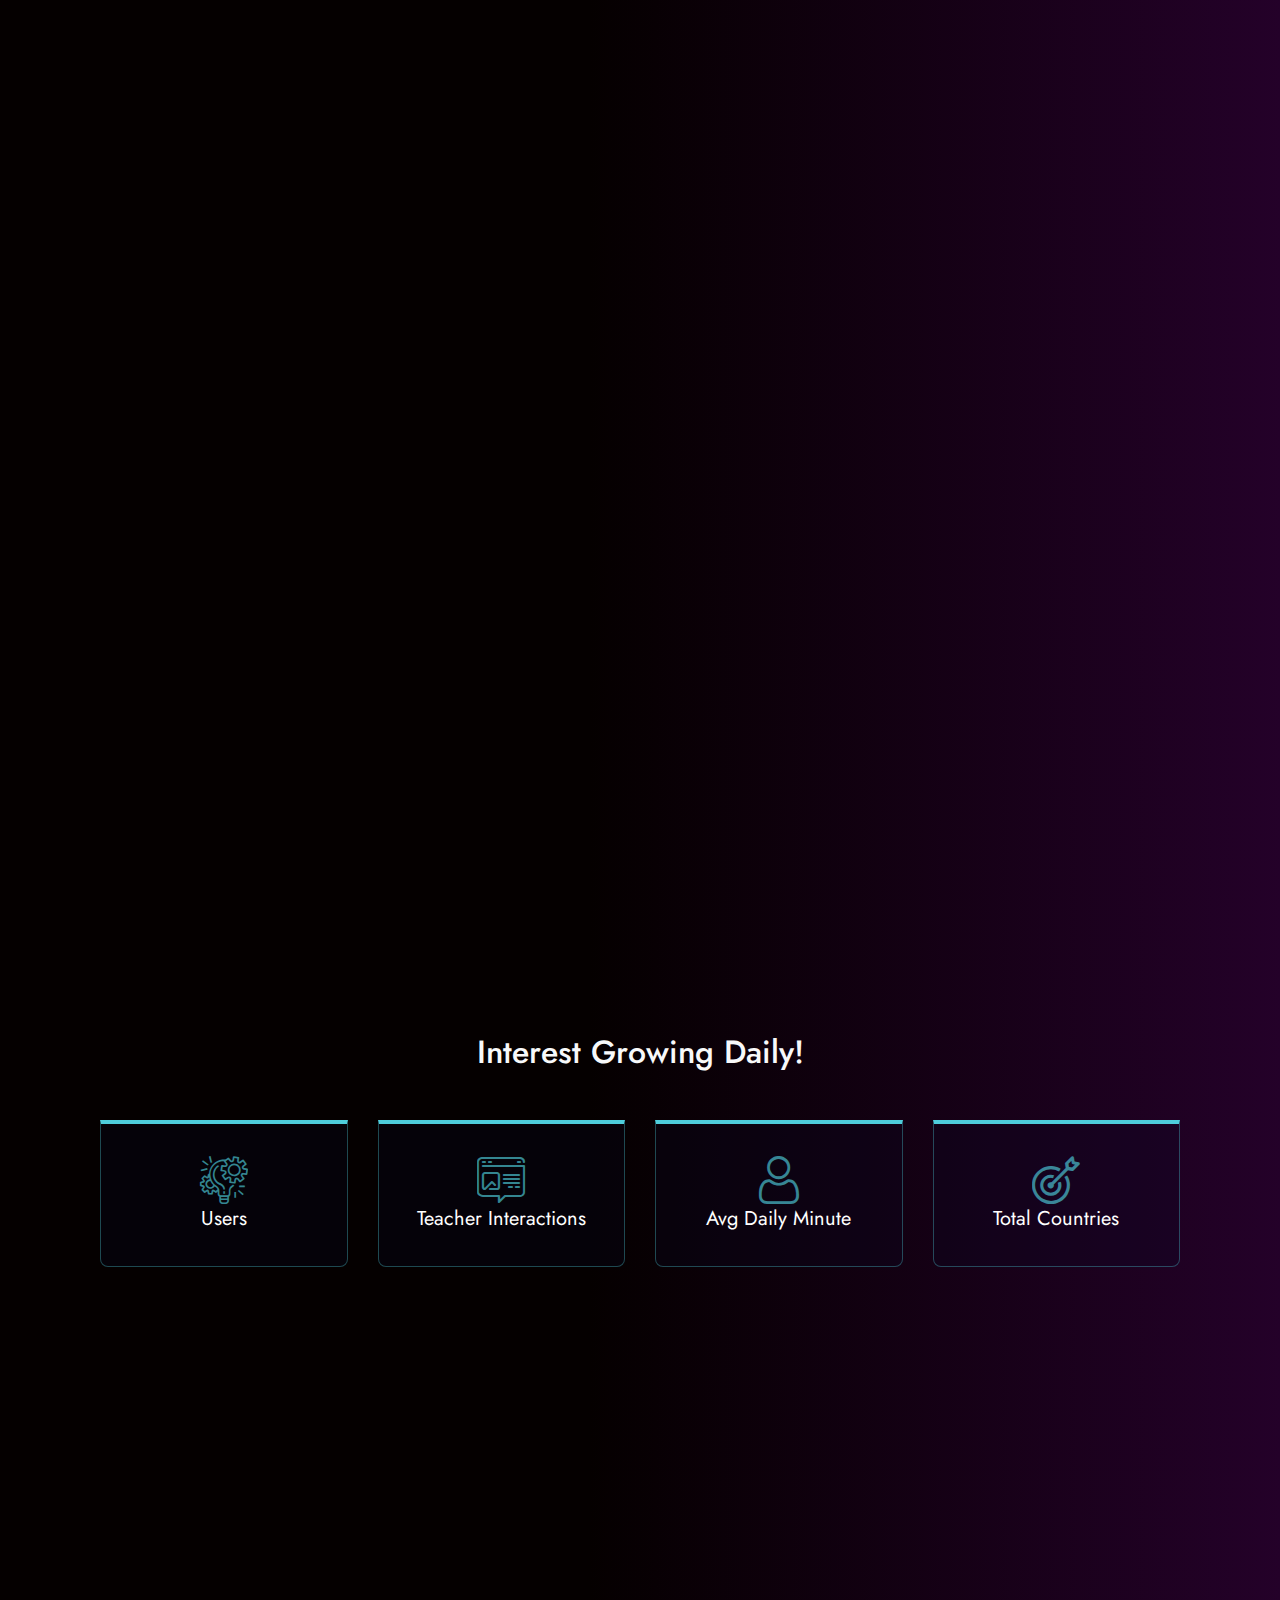
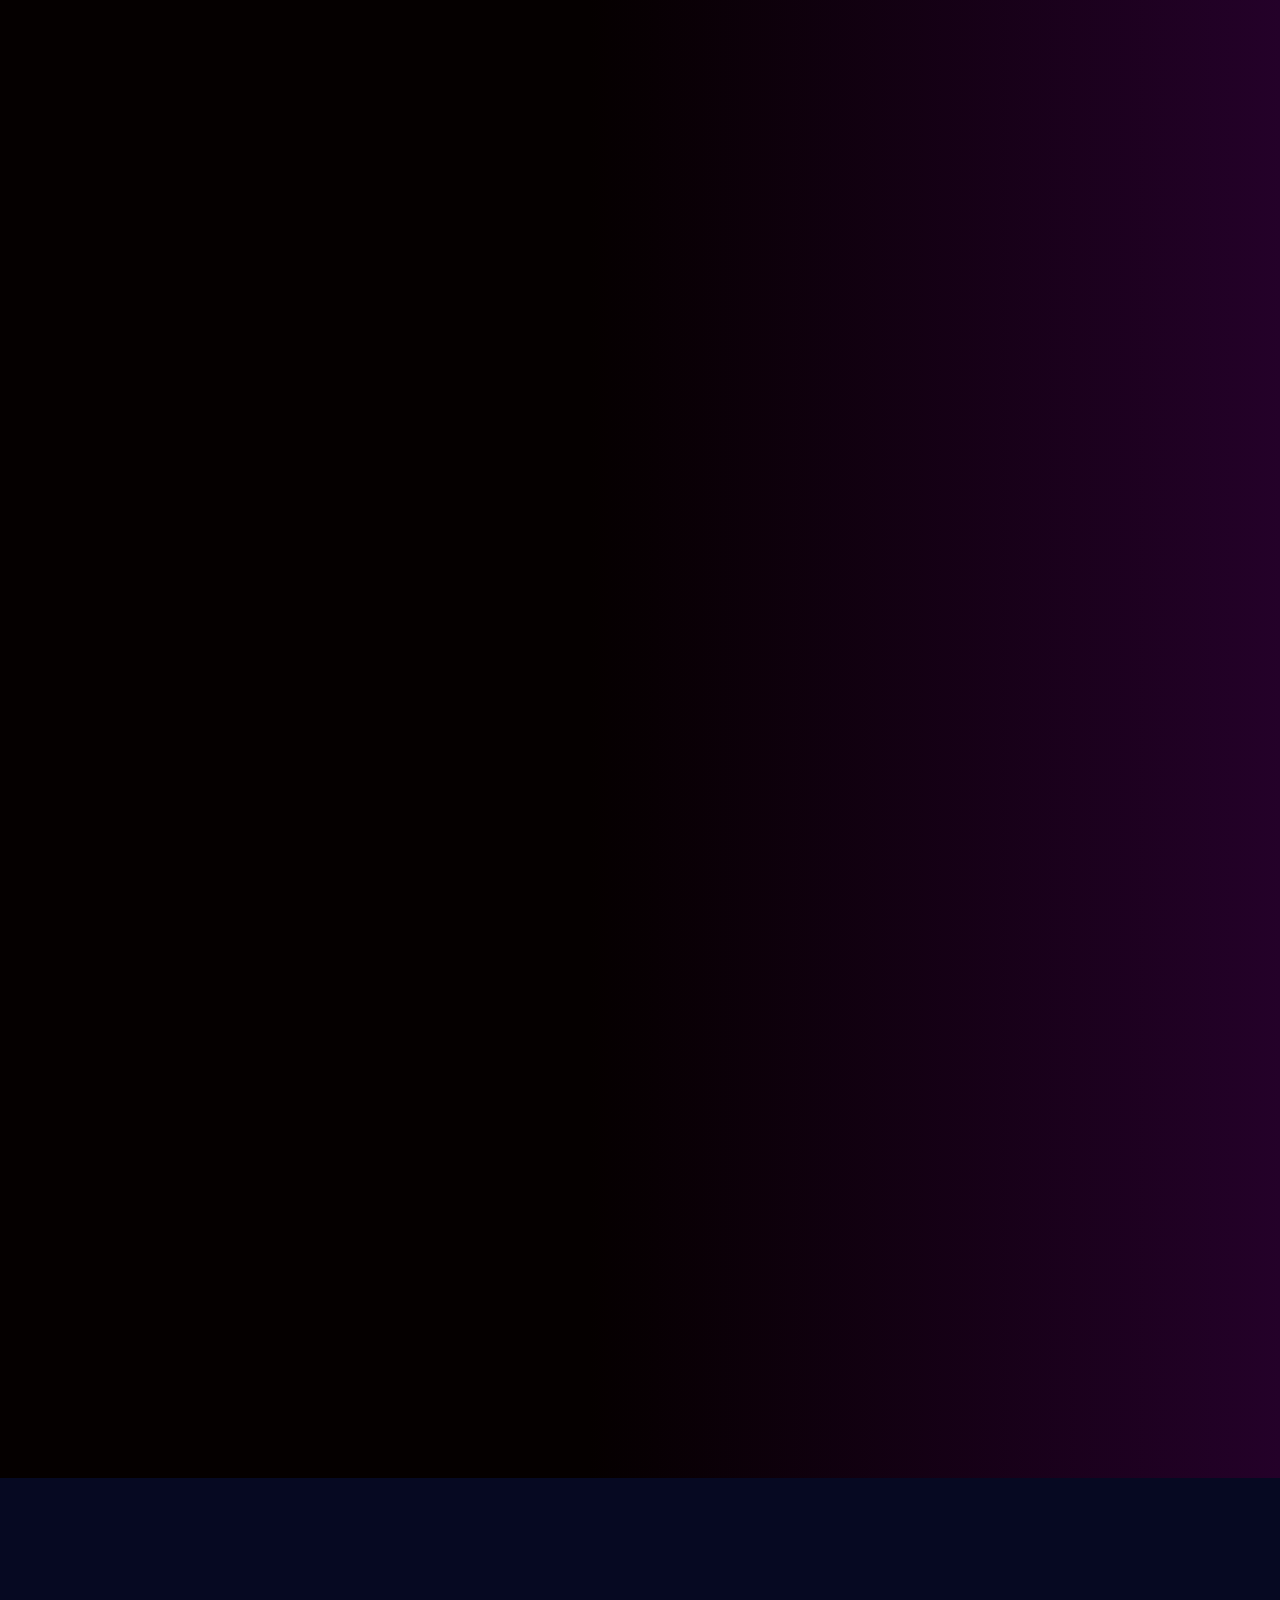
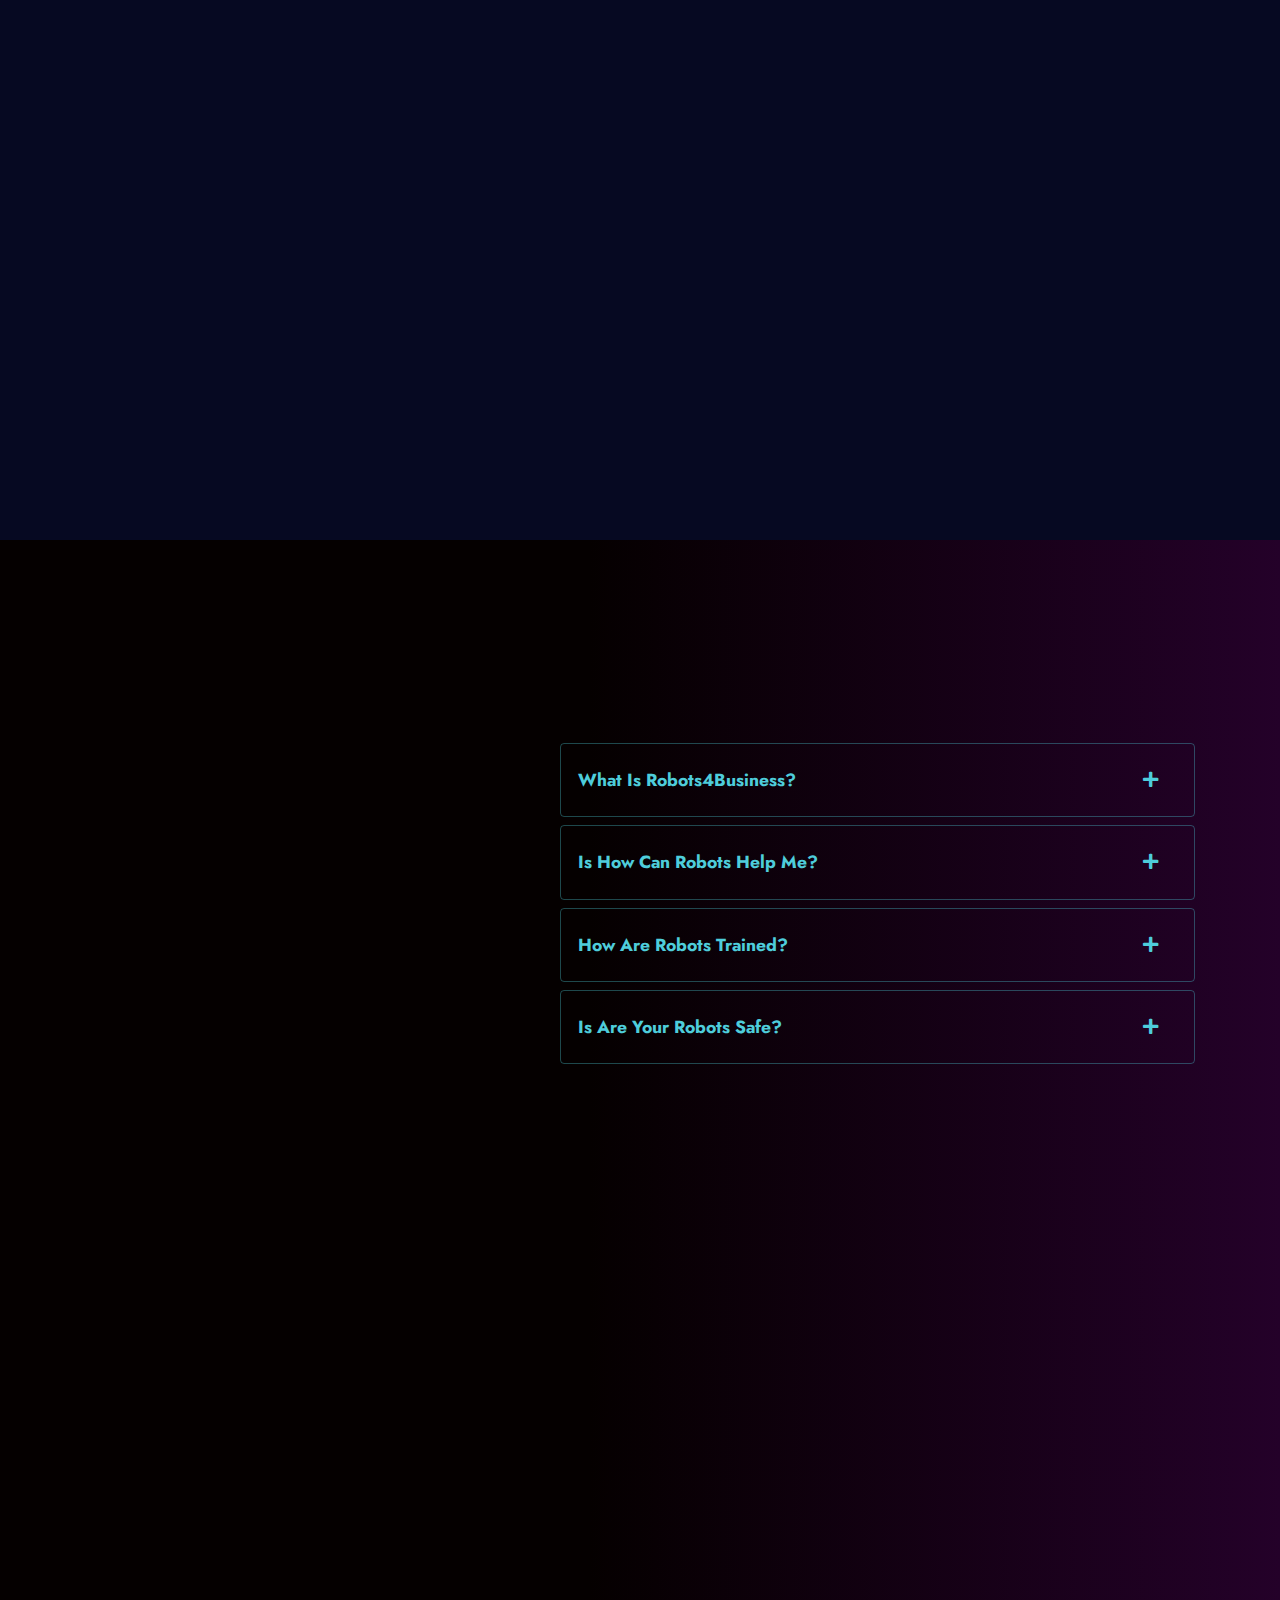
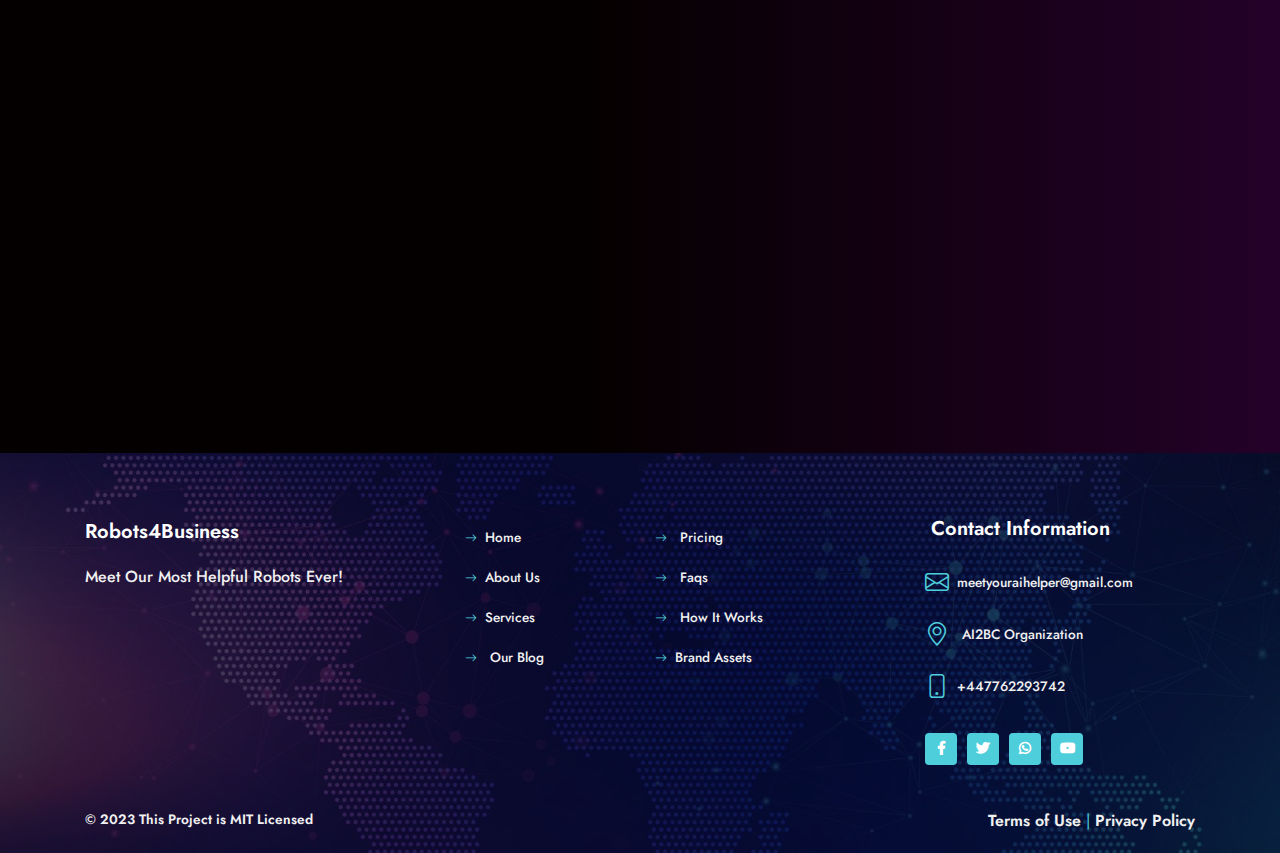
==== commit 0f786ab1: "update urls" ====
--- a/index.html
+++ b/index.html
@@ -98,7 +98,7 @@
 						<li class="nav-item menu-item"><a class="nav-link menu-link  " href="#about">about </a></li>
 						<li class="nav-item menu-item"><a class="nav-link menu-link  " href="#pricing">pricing </a></li>
 						<li class="nav-item menu-item"><a class="nav-link menu-link  "
-								href="https://meetyourai.github.io/AIProf/blog/BlogIndex">Blog </a></li>
+								href="https://robots-html.vercel.app/blog/BlogIndex.html">Blog </a></li>
 						<li class="nav-item menu-item"><a class="nav-link menu-link  " href="#faq">FAQ </a></li>
 						<li class="nav-item menu-item"><a class="nav-link menu-link  " href="#contact-us">contact us
 							</a></li>
@@ -983,7 +983,7 @@
 									class="footer-menu-link" href="#services" alt="services provided by Robots4Business">Services</a>
 							</li>
 							<li class="footer-menu-item"><i class="bi bi-arrow-right icon "></i>
-								<a class="footer-menu-link" href="https://meetyourai.github.io/AIProf/blog/BlogIndex"
+								<a class="footer-menu-link" href="https://robots-html.vercel.app/blog/BlogIndex.html"
 									alt="Robots4Business Blog page" target="_blank">Our Blog</a>
 							</li>
 						</ul>
